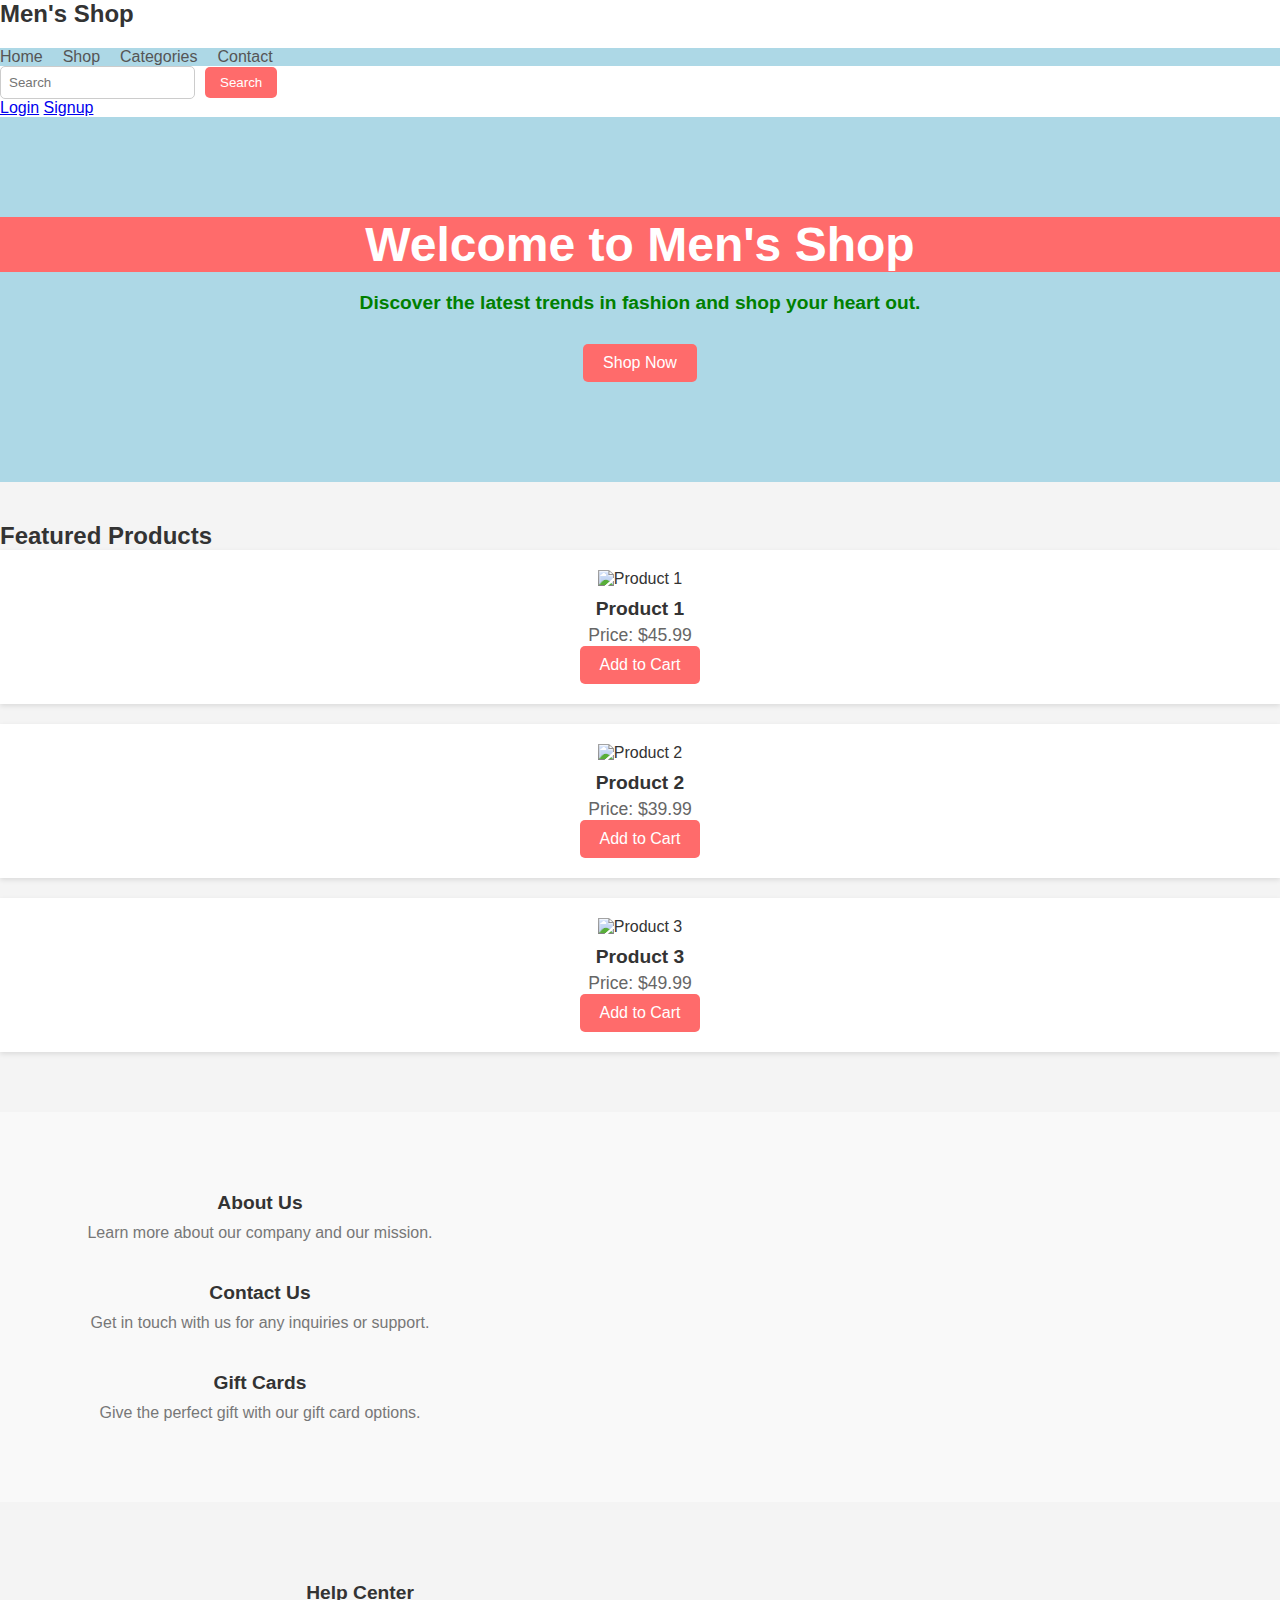
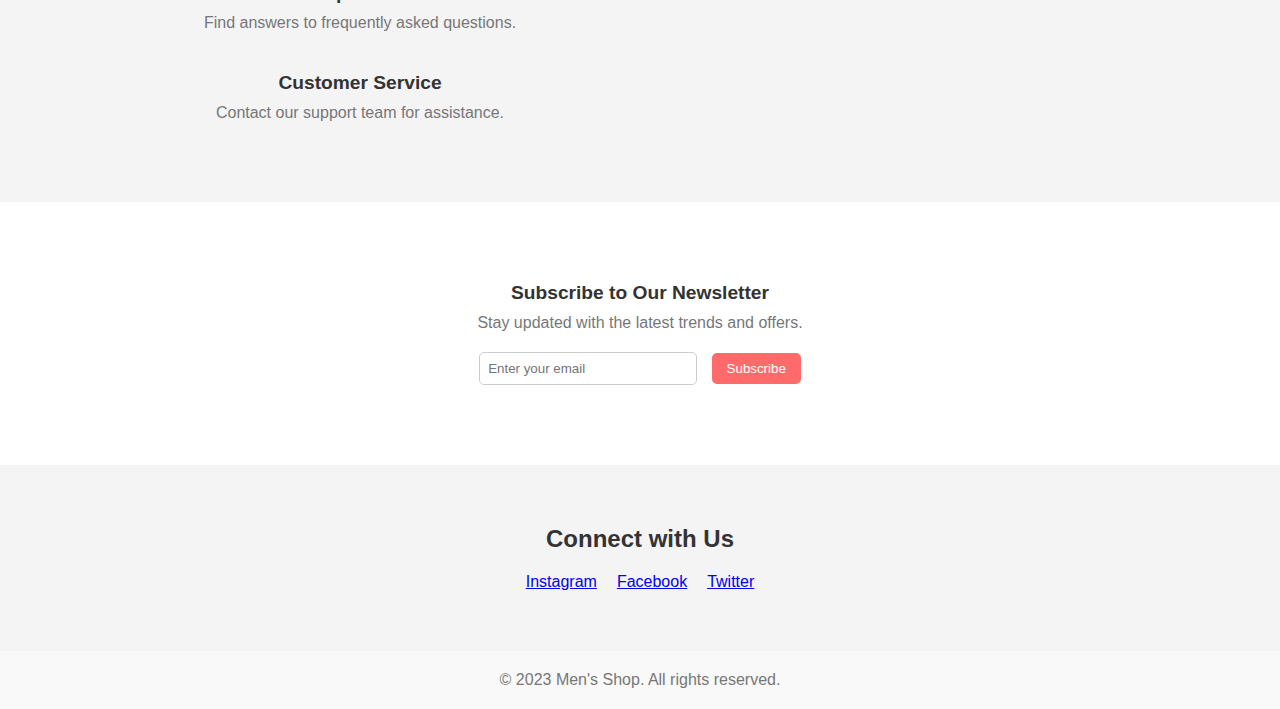
==== index.html @ b23d46c5 "files" ====
<!DOCTYPE html>
<html lang="en">
<head>
    <title>Men's Shopping</title>
    <link rel="stylesheet" href="style.css">
</head>
<body>
    <header>
        <nav>
            <div class="logo">
                <a href="#">Men's Shop</a>
            </div>
            <ul class="nav-links">
                <li><a href="#">Home</a></li>
                <li><a href="#">Shop</a></li>
                <li class="dropdown">
                    <a href="#">Categories</a>
                    <ul class="dropdown-content">
                        <li><a href="#">Clothing</a></li>
                        <li><a href="#">Shoes</a></li>
                        <li><a href="#">Accessories</a></li>
                        <li><a href="#">mobiles</a></li>
                        <li><a href="#">Trimmers</a></li>
                    </ul>
                </li>
                <li><a href="#">Contact</a></li>
            </ul>
		<div class="search-box">
       		 <input type="text" placeholder="Search">
        		<button type="submit">Search</button>
   	 	</div>
			<div class="auth-links">
    				<a href="#">Login</a>
   				 <a href="#">Signup</a>
			</div>
        </nav>
    </header>
    <section class="hero">
        <div class="hero-content">
            <h1>Welcome to Men's Shop</h1>
            <h2>Discover the latest trends in fashion and shop your heart out.</h2>
            <a href="#" class="btn">Shop Now</a>
        </div>
    </section>
    <section class="featured-products">
        <h2>Featured Products</h2>
        <div class="product">
            <img src="D:\shopping\assets\shirt.jpg"alt="Product 1">
            <h3>Product 1</h3>
            <p>Price: $45.99</p>
            <a href="#" class="btn">Add to Cart</a>
        </div>
        <div class="product">
            <img src="D:\shopping\assets\shoes.jpg"alt="Product 2">
            <h3>Product 2</h3>
            <p>Price: $39.99</p>
            <a href="#" class="btn">Add to Cart</a>
        </div>
        <div class="product">
            <img src="C:\Users\ROHAN SHETTY\Pictures\photos\trimmer.webp" alt="Product 3">
            <h3>Product 3</h3>
            <p>Price: $49.99</p>
            <a href="#" class="btn">Add to Cart</a>
        </div>
    </section>
 <section class="company-block">
        <div class="container">
            <div class="about-us">
                <h3>About Us</h3>
                <p>Learn more about our company and our mission.</p>
            </div>
            <div class="contact-us">
                <h3>Contact Us</h3>
                <p>Get in touch with us for any inquiries or support.</p>
            </div>
            <div class="gift-cards">
                <h3>Gift Cards</h3>
                <p>Give the perfect gift with our gift card options.</p>
            </div>
        </div>
    </section>
 <section class="help-section">
        <div class="container">
            <div class="help-info">
                <h3>Help Center</h3>
                <p>Find answers to frequently asked questions.</p>
            </div>
            <div class="customer-service">
                <h3>Customer Service</h3>
                <p>Contact our support team for assistance.</p>
            </div>
        </div>
    </section>
 <section class="newsletter-section">
        <div class="container">
            <div class="newsletter-content">
                <h3>Subscribe to Our Newsletter</h3>
                <p>Stay updated with the latest trends and offers.</p>
                <form class="newsletter-form" action="#">
                    <input type="email" placeholder="Enter your email">
                    <button type="submit">Subscribe</button>
                </form>
            </div>
        </div>
    </section>
<section class="social-media-section">
        <div class="container">
            <h3>Connect with Us</h3>
            <div class="social-icons">
                <a href="#" class="social-icon"><p>Instagram</p></a>
                <a href="#" class="social-icon"><p>Facebook</p></a>
                <a href="#" class="social-icon"><p>Twitter</p></a>
            </div>
        </div>
    </section>
    <footer>
        <p>&copy; 2023 Men's Shop. All rights reserved.</p>
    </footer>
</body>
</html>
---- style.css ----
/* Reset some default styles */
body, h1, h2, h3, p, ul, li {
    margin: 0;
    padding: 0;
}

/* Global Styles */
body {
    font-family: Arial, sans-serif;
    background-color: #f4f4f4;
    color: #333;
}

.container {
    max-width: 1200px;
    margin: 0 auto;
    padding: 20px;
}

/* Header Styles */
header {
    background-color: #ffffff;
    box-shadow: 0px 2px 5px rgba(0, 0, 0, 0.1);
}

.logo a {
    font-size: 1.5rem;
    font-weight: bold;
    color: #333;
    text-decoration: none;
}

.nav-links {
    list-style: none;
    display: flex;
    margin-top: 20px;
	background-color:lightblue;
}

.nav-links li {
    margin-right: 20px;
}

.nav-links a {
    color: #555;
}
/* Hero Section Styles */
.hero {
   
    background-size: cover;
    text-align: center;
    color: #fff;
    padding:100px 0;
	background-color:lightblue;
	background-image:url("C:\Users\ROHAN SHETTY\Pictures\photos\shirt.jpg");
}

.hero h1 {
    font-size: 3rem;
    margin-bottom: 20px;
	background-color: #ff6b6b;
}

.hero h2 {
    font-size: 1.2rem;
    margin-bottom: 30px;
	 color:green;
}
.hero {
background-image:url('C:\Users\ROHAN SHETTY\Pictures\photos\shirt.jpg');
}
.btn {
    display: inline-block;
    padding: 10px 20px;
    background-color: #ff6b6b;
    color: #fff;
    text-decoration: none;
    border-radius: 5px;
    transition: background-color 0.3s ease;
}

.btn:hover {
    background-color: #e34a4a;
}

/* Featured Products Section Styles */
.featured-products {
    padding: 40px 0;
}

.product {
    background-color: #ffffff;
    box-shadow: 0px 2px 5px rgba(0, 0, 0, 0.1);
    padding: 20px;
    text-align: center;
    margin-bottom: 20px;
}

.product img {
    max-width: 100%;
}

.product h3 {
    margin-top: 10px;
    font-size: 1.2rem;
}

.product p {
    font-size: 1.1rem;
    color: #666;
    margin-top: 5px;
}

/* Footer Styles */
footer {
    text-align: center;
    padding: 20px;
    background-color: #f9f9f9;
    color: #777;
}
.search-box {
    margin-left: auto;
    display: flex;
    align-items: center;
}

.search-box input[type="text"] {
    padding: 8px;
    border: 1px solid #ccc;
    border-radius: 5px;
    margin-right: 10px;
}

.search-box button[type="submit"] {
    background-color: #ff6b6b;
    color: #fff;
    border: none;
    padding: 8px 15px;
    border-radius: 5px;
    cursor: pointer;
    transition: background-color 0.3s ease;
}

.search-box button[type="submit"]:hover {
    background-color: #e34a4a;
}

/* ... Previous styles ... */

/* Dropdown Styles */
.dropdown {
    position: relative;
    display: inline-block;
}

.dropdown-content {
    display: none;
    position: absolute;
    background-color: #fff;
    border: 1px solid #ddd;
    min-width: 200px;
    z-index: 1;
}

.dropdown:hover .dropdown-content {
    display: block;
}

.dropdown-content li {
    padding: 10px;
}

.dropdown-content li a {
    display: block;
    color: #333;
    text-decoration: none;
    transition: background-color 0.3s ease;
}

.dropdown-content li a:hover {
    background-color: #f4f4f4;
}

/* ... Rest of your styles ... */
/* ... Previous styles ... */

/* Featured Products Section Styles */
.featured-products {
    padding: 40px 0;
}

.product {
    background-color: #ffffff;
    box-shadow: 0px 2px 5px rgba(0, 0, 0, 0.1);
    padding: 20px;
    text-align: center;
    margin-bottom: 20px;
    transition: transform 0.2s ease, box-shadow 0.2s ease;
}

.product:hover {
    transform: scale(1.05);
    box-shadow: 0px 4px 8px rgba(0, 0, 0, 0.2);
}

/* ... Rest of your styles ... */

/* ... Previous styles ... */

/* Global Styles */
/* ... Your existing global styles ... */

/* Navigation Styles */
.nav-links {
    list-style: none;
    display: flex;
    margin-top: 20px;
}

.nav-links li {
    margin-right: 20px;
}

.nav-links a {
    color: #555;
    text-decoration: none;
    transition: color 0.3s ease; /* Add a transition effect for color change */
}

.nav-links a:hover {
    color: #ff6b6b; /* Change the color on hover */
}

/* ... Rest of your styles ... */
.auth-links a:hover {
    color: #ff6b6b;
}
/* ... Your existing styles ... */

/* Company Block Styles */
.company-block {
    background-color: #f9f9f9;
    padding: 40px 0;
}

.container {
    /* ... Your existing container styles ... */
}

.about-us, .contact-us, .gift-cards {
    width: 33.33%;
    text-align: center;
    padding: 20px;
}

.about-us h3, .contact-us h3, .gift-cards h3 {
    margin-bottom: 10px;
    font-size: 1.2rem;
    color: #333;
}

.about-us p, .contact-us p, .gift-cards p {
    color: #777;
}
/* ... Your existing styles ... */

/* Help Section Styles */
.help-section {
    background-color: #f4f4f4;
    padding: 40px 0;
}

.help-info, .customer-service {
    width: 50%;
    text-align: center;
    padding: 20px;
}

.help-info h3, .customer-service h3 {
    margin-bottom: 10px;
    font-size: 1.2rem;
    color: #333;
}

.help-info p, .customer-service p {
    color: #777;
}
/* ... Your existing styles ... */

/* Newsletter Section Styles */
.newsletter-section {
    background-color: #ffffff;
    padding: 40px 0;
}

.newsletter-content {
    text-align: center;
    padding: 20px;
}

.newsletter-content h3 {
    margin-bottom: 10px;
    font-size: 1.2rem;
    color: #333;
}

.newsletter-content p {
    color: #777;
    margin-bottom: 20px;
}

.newsletter-form input[type="email"] {
    padding: 8px;
    border: 1px solid #ccc;
    border-radius: 5px;
    width: 200px;
    margin-right: 10px;
}

.newsletter-form button[type="submit"] {
    background-color: #ff6b6b;
    color: #fff;
    border: none;
    padding: 8px 15px;
    border-radius: 5px;
    cursor: pointer;
    transition: background-color 0.3s ease;
}

.newsletter-form button[type="submit"]:hover {
    background-color: #e34a4a;
}

/* ... Rest of your styles ... */
/* ... Your existing styles ... */

/* Social Media Section Styles */
.social-media-section {
    background-color: #f4f4f4;
    padding: 40px 0;
    text-align: center;
}

.social-media-section h3 {
    margin-bottom: 20px;
    font-size: 1.5rem;
    color: #333;
}

.social-icons {
    display: flex;
    justify-content: center;
    align-items: center;
}

.social-icon {
    display: inline-block;
    margin: 0 10px;
}

.social-icon img {
    width: 40px;
    height: 40px;
    transition: transform 0.2s ease;
}

.social-icon:hover img {
    transform: scale(1.1);
}
/* ... Your existing styles ... */
/* ... Your existing styles ... */
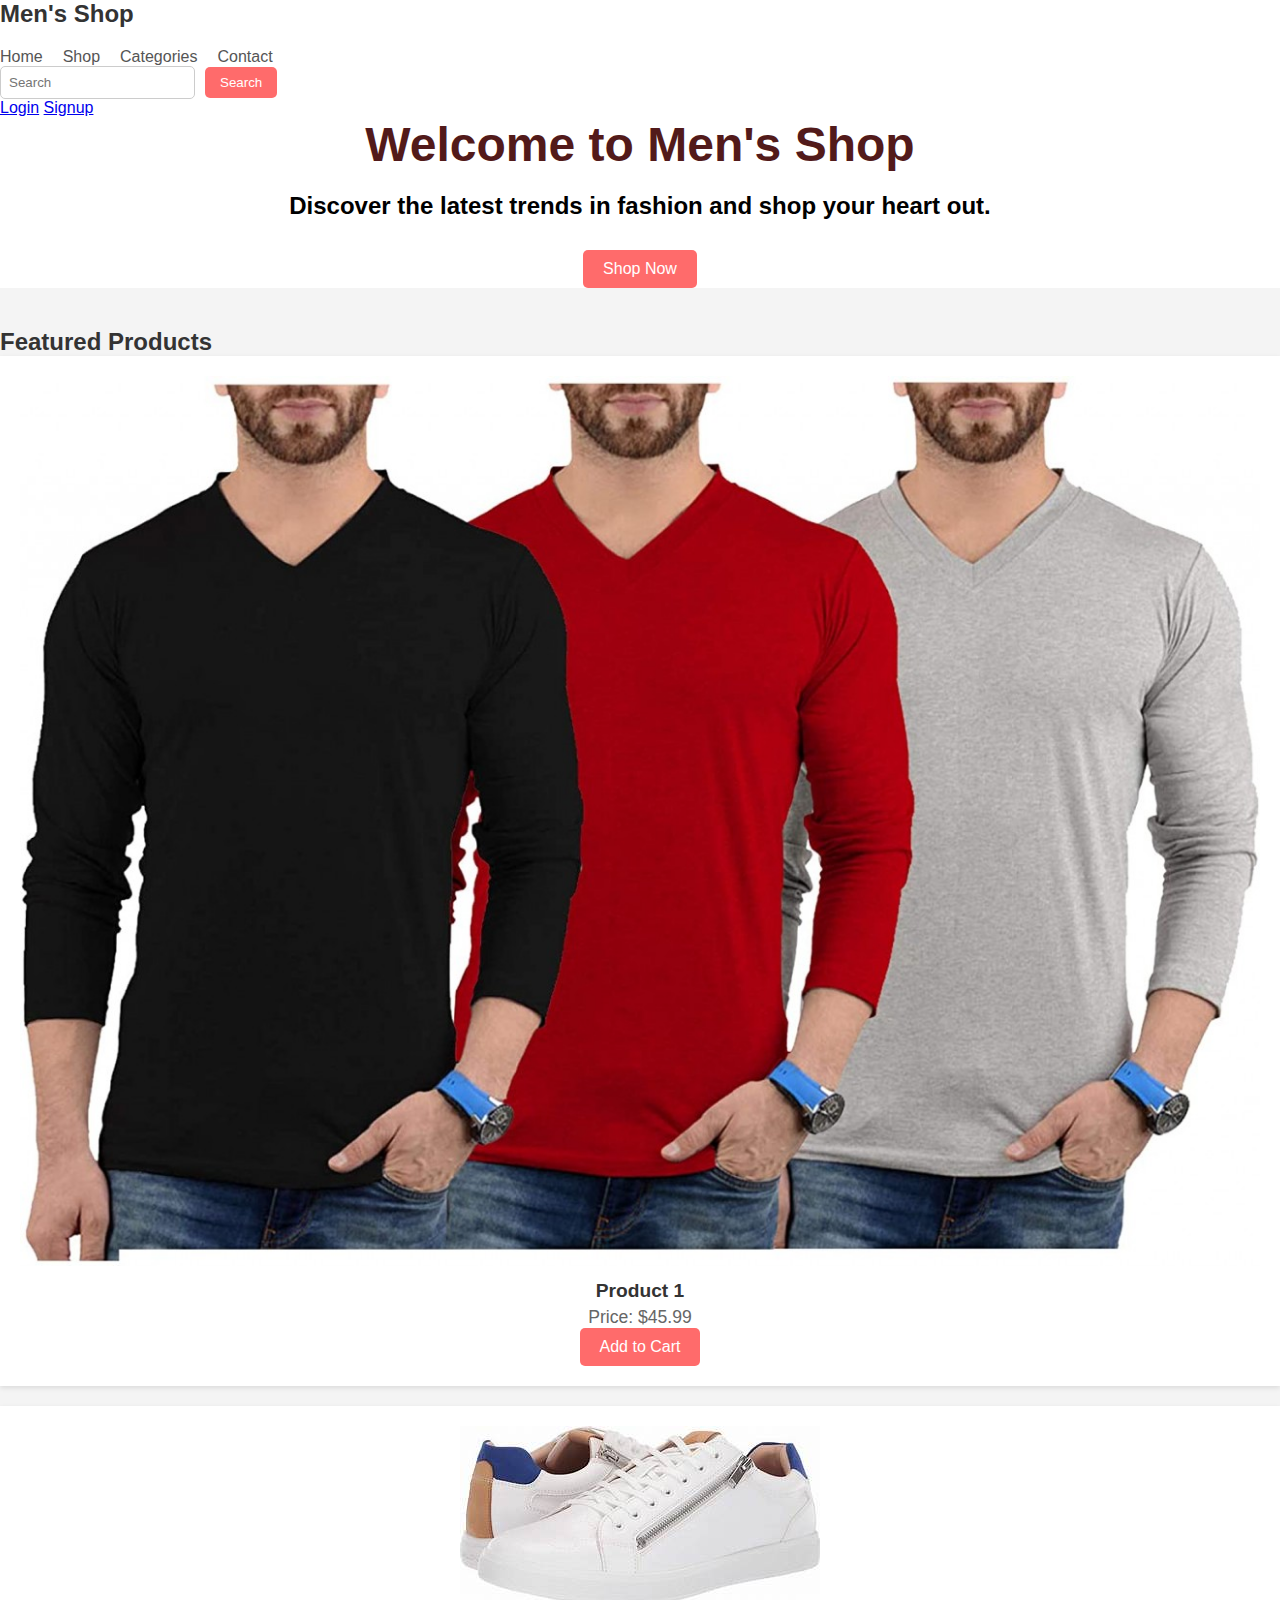
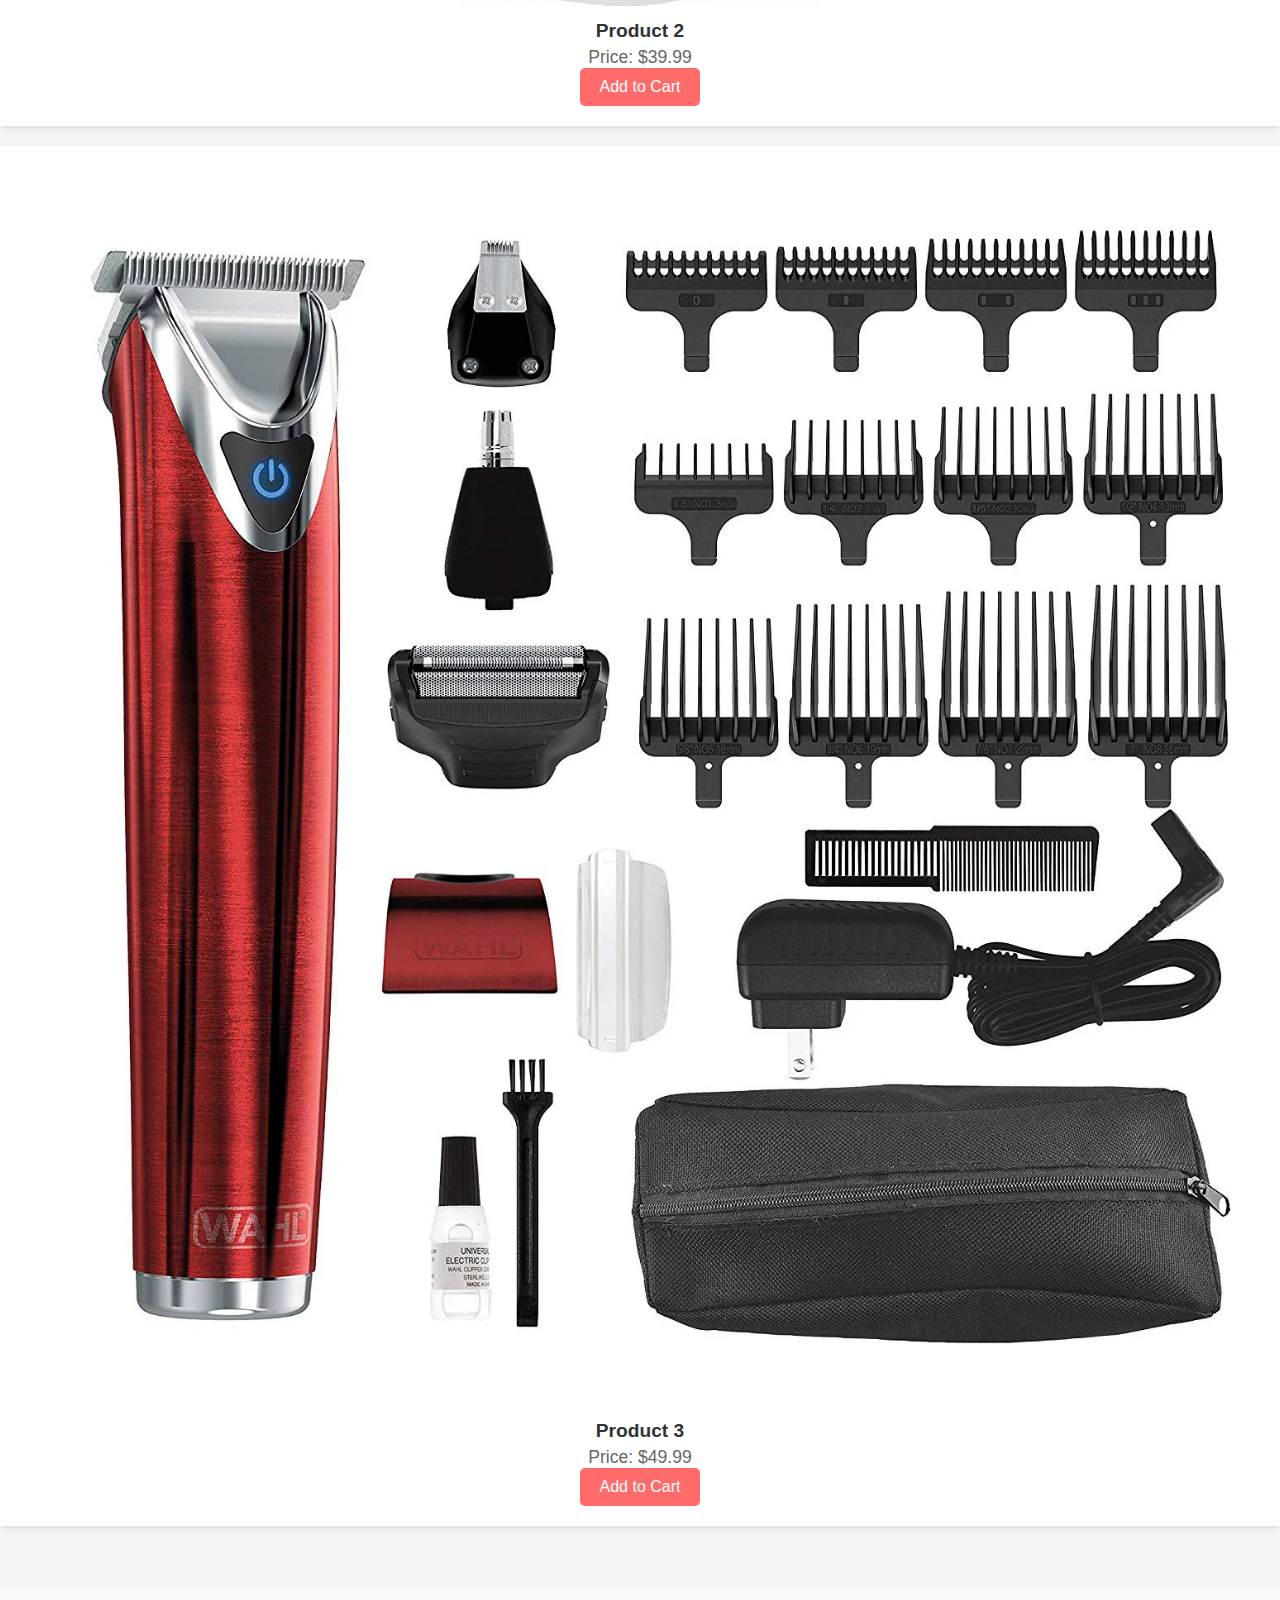
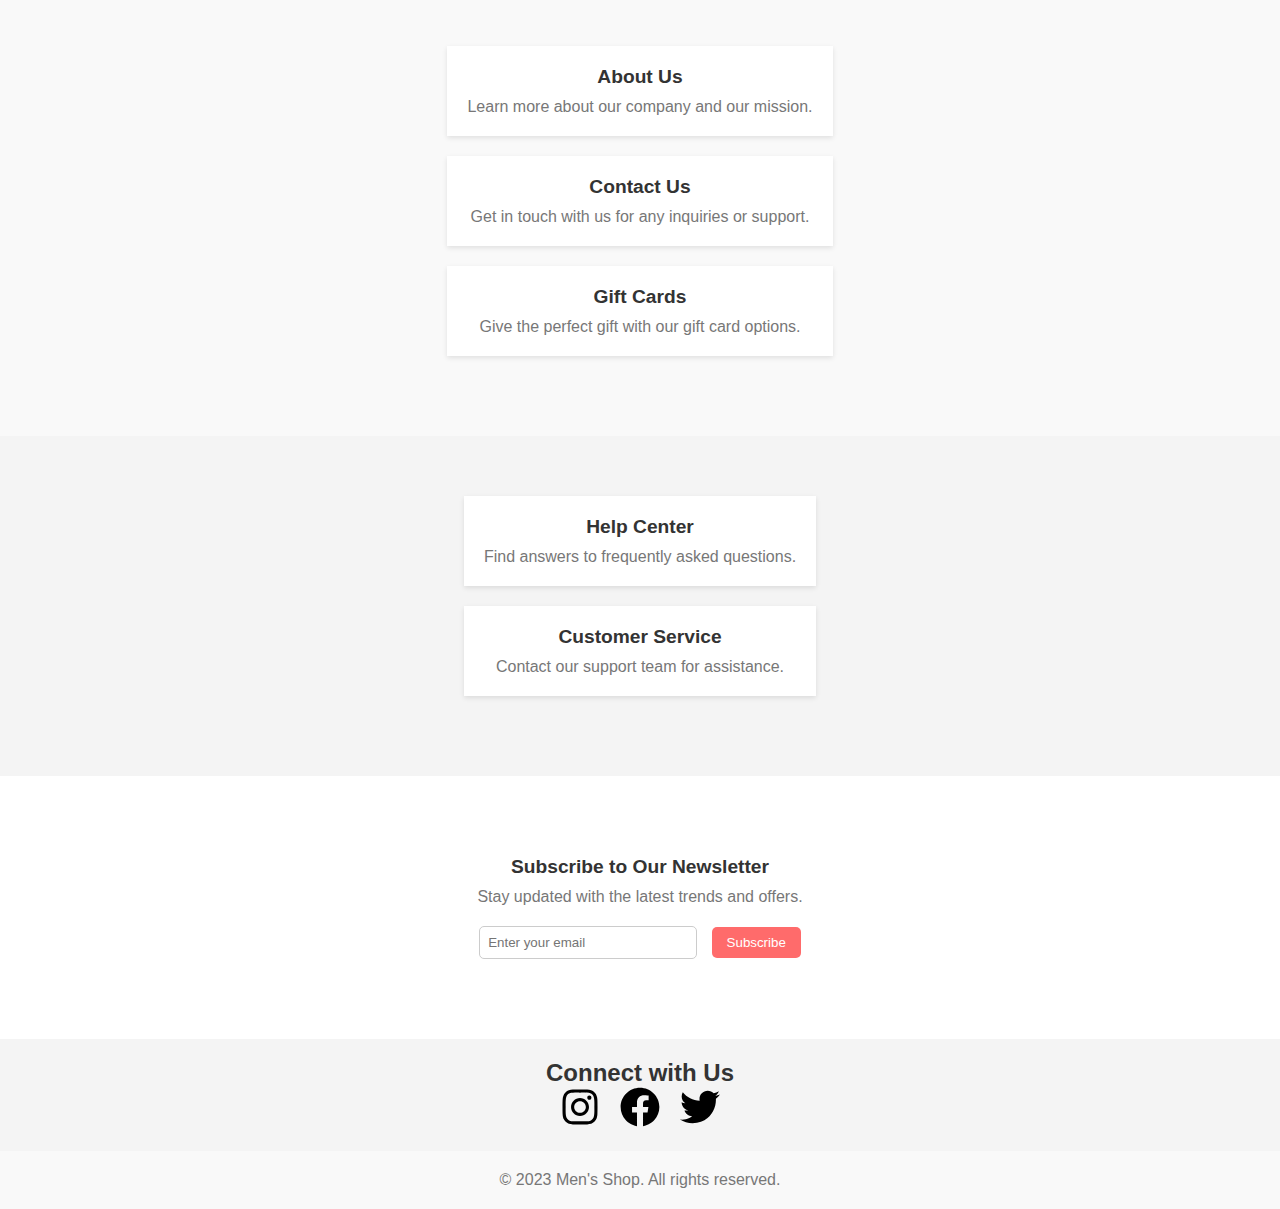
==== commit 01819649: "some added" ====
--- a/index.html
+++ b/index.html
@@ -16,7 +16,7 @@
                 <li class="dropdown">
                     <a href="#">Categories</a>
                     <ul class="dropdown-content">
-                        <li><a href="#">Clothing</a></li>
+                        <li><a href="https://in.images.search.yahoo.com/search/images?p=clothing+images+links&fr=mcafee&type=E210IN826G0&imgurl=http%3A%2F%2Fwww.clker.com%2Fcliparts%2F6%2F1%2F2%2F3%2F1500560097400323458clothes%2520no%2520bg.hi.png#id=0&iurl=http%3A%2F%2Fwww.clker.com%2Fcliparts%2F6%2F1%2F2%2F3%2F1500560097400323458clothes%2520no%2520bg.hi.png&action=click">Clothing</a></li>
                         <li><a href="#">Shoes</a></li>
                         <li><a href="#">Accessories</a></li>
                         <li><a href="#">mobiles</a></li>
@@ -45,19 +45,19 @@
     <section class="featured-products">
         <h2>Featured Products</h2>
         <div class="product">
-            <img src="D:\shopping\assets\shirt.jpg"alt="Product 1">
+            <img src="assets/shirt.jpg"alt="Product 1">
             <h3>Product 1</h3>
             <p>Price: $45.99</p>
             <a href="#" class="btn">Add to Cart</a>
         </div>
         <div class="product">
-            <img src="D:\shopping\assets\shoes.jpg"alt="Product 2">
+            <img src="assets/shoes.jpg"alt="Product 2">
             <h3>Product 2</h3>
             <p>Price: $39.99</p>
             <a href="#" class="btn">Add to Cart</a>
         </div>
         <div class="product">
-            <img src="C:\Users\ROHAN SHETTY\Pictures\photos\trimmer.webp" alt="Product 3">
+            <img src="assets/trimmer.webp" alt="Product 3">
             <h3>Product 3</h3>
             <p>Price: $49.99</p>
             <a href="#" class="btn">Add to Cart</a>
@@ -104,15 +104,21 @@
         </div>
     </section>
 <section class="social-media-section">
-        <div class="container">
-            <h3>Connect with Us</h3>
-            <div class="social-icons">
-                <a href="#" class="social-icon"><p>Instagram</p></a>
-                <a href="#" class="social-icon"><p>Facebook</p></a>
-                <a href="#" class="social-icon"><p>Twitter</p></a>
-            </div>
+    <div class="container">
+        <h3>Connect with Us</h3>
+        <div class="social-icons">
+            <a href="https://instagram.com/shettyr_o_h_a_n?igshid=OGQ5ZDc2ODk2ZA" class="social-icon">
+                <img src="icons/instagram.svg" alt="Instagram">
+            </a>
+            <a href="https://www.facebook.com/profile.php?id=61550268193449&mibextid=ZbWKwL" class="social-icon">
+                <img src="icons/facebook.svg" alt="Facebook">
+            </a>
+            <a href="#" class="social-icon">
+                <img src="icons/twitter.svg" alt="Twitter">
+            </a>
         </div>
-    </section>
+    </div>
+</section>
     <footer>
         <p>&copy; 2023 Men's Shop. All rights reserved.</p>
     </footer>
--- a/style.css
+++ b/style.css
@@ -1,10 +1,9 @@
-/* Reset some default styles */
+
 body, h1, h2, h3, p, ul, li {
     margin: 0;
     padding: 0;
 }
 
-/* Global Styles */
 body {
     font-family: Arial, sans-serif;
     background-color: #f4f4f4;
@@ -17,7 +16,6 @@
     padding: 20px;
 }
 
-/* Header Styles */
 header {
     background-color: #ffffff;
     box-shadow: 0px 2px 5px rgba(0, 0, 0, 0.1);
@@ -34,7 +32,7 @@
     list-style: none;
     display: flex;
     margin-top: 20px;
-	background-color:lightblue;
+	background-color:l#fff;
 }
 
 .nav-links li {
@@ -44,30 +42,27 @@
 .nav-links a {
     color: #555;
 }
-/* Hero Section Styles */
 .hero {
    
-    background-size: cover;
-    text-align: center;
-    color: #fff;
-    padding:100px 0;
-	background-color:lightblue;
-	background-image:url("C:\Users\ROHAN SHETTY\Pictures\photos\shirt.jpg");
-}
-
+    background-size:cover;
+    text-align: center;
+    color: #521a1a;
+    padding:0;
+    margin: 0;
+	background-color:#fff;
+    width:cover;
+}
 .hero h1 {
     font-size: 3rem;
     margin-bottom: 20px;
-	background-color: #ff6b6b;
-}
-
-.hero h2 {
+	background-color:#fff;
+     text-decoration: #521a1a;
+}
+
+.hero h2 {S
     font-size: 1.2rem;
     margin-bottom: 30px;
-	 color:green;
-}
-.hero {
-background-image:url('C:\Users\ROHAN SHETTY\Pictures\photos\shirt.jpg');
+	 color:black;
 }
 .btn {
     display: inline-block;
@@ -85,7 +80,8 @@
 
 /* Featured Products Section Styles */
 .featured-products {
-    padding: 40px 0;
+    padding:0;
+    margin:0;
 }
 
 .product {
@@ -144,10 +140,6 @@
 .search-box button[type="submit"]:hover {
     background-color: #e34a4a;
 }
-
-/* ... Previous styles ... */
-
-/* Dropdown Styles */
 .dropdown {
     position: relative;
     display: inline-block;
@@ -181,10 +173,6 @@
     background-color: #f4f4f4;
 }
 
-/* ... Rest of your styles ... */
-/* ... Previous styles ... */
-
-/* Featured Products Section Styles */
 .featured-products {
     padding: 40px 0;
 }
@@ -202,15 +190,6 @@
     transform: scale(1.05);
     box-shadow: 0px 4px 8px rgba(0, 0, 0, 0.2);
 }
-
-/* ... Rest of your styles ... */
-
-/* ... Previous styles ... */
-
-/* Global Styles */
-/* ... Your existing global styles ... */
-
-/* Navigation Styles */
 .nav-links {
     list-style: none;
     display: flex;
@@ -224,70 +203,77 @@
 .nav-links a {
     color: #555;
     text-decoration: none;
-    transition: color 0.3s ease; /* Add a transition effect for color change */
-}
-
+    transition: color 0.3s ease; 
+}
 .nav-links a:hover {
-    color: #ff6b6b; /* Change the color on hover */
-}
-
-/* ... Rest of your styles ... */
+    color: #ff6b6b; 
+}
+
 .auth-links a:hover {
     color: #ff6b6b;
 }
-/* ... Your existing styles ... */
-
-/* Company Block Styles */
 .company-block {
     background-color: #f9f9f9;
     padding: 40px 0;
-}
-
-.container {
-    /* ... Your existing container styles ... */
-}
-
-.about-us, .contact-us, .gift-cards {
-    width: 33.33%;
-    text-align: center;
-    padding: 20px;
-}
-
-.about-us h3, .contact-us h3, .gift-cards h3 {
+    display: flex;
+    justify-content: space-between; 
+    flex-wrap: wrap; 
+}
+
+.about-us,
+.contact-us,
+.gift-cards {
+    flex-basis: calc(33.33% - 20px); 
+    text-align: center;
+    padding: 20px;
+    background-color: #fff; 
+    box-shadow: 0px 2px 5px rgba(0, 0, 0, 0.1);
+    margin-bottom: 20px; 
+}
+
+.about-us h3,
+.contact-us h3,
+.gift-cards h3 {
     margin-bottom: 10px;
     font-size: 1.2rem;
     color: #333;
 }
 
-.about-us p, .contact-us p, .gift-cards p {
+.about-us p,
+.contact-us p,
+.gift-cards p {
     color: #777;
 }
-/* ... Your existing styles ... */
-
-/* Help Section Styles */
+
 .help-section {
     background-color: #f4f4f4;
     padding: 40px 0;
-}
-
-.help-info, .customer-service {
-    width: 50%;
-    text-align: center;
-    padding: 20px;
-}
-
-.help-info h3, .customer-service h3 {
+    display: flex;
+    justify-content: space-between; 
+    flex-wrap: wrap; 
+}
+
+.help-info,
+.customer-service {
+    flex-basis: calc(33.33% - 20px); 
+    text-align: center;
+    padding: 20px;
+    background-color: #fff; 
+    box-shadow: 0px 2px 5px rgba(0, 0, 0, 0.1);
+    margin-bottom: 20px; 
+}
+
+.help-info h3,
+.customer-service h3 {
     margin-bottom: 10px;
     font-size: 1.2rem;
     color: #333;
 }
 
-.help-info p, .customer-service p {
+.help-info p,
+.customer-service p {
     color: #777;
 }
-/* ... Your existing styles ... */
-
-/* Newsletter Section Styles */
 .newsletter-section {
     background-color: #ffffff;
     padding: 40px 0;
@@ -330,43 +316,34 @@
 .newsletter-form button[type="submit"]:hover {
     background-color: #e34a4a;
 }
-
-/* ... Rest of your styles ... */
-/* ... Your existing styles ... */
-
-/* Social Media Section Styles */
 .social-media-section {
     background-color: #f4f4f4;
-    padding: 40px 0;
+    padding: 0;
     text-align: center;
 }
 
 .social-media-section h3 {
-    margin-bottom: 20px;
     font-size: 1.5rem;
     color: #333;
-}
-
+    margin: 0px;
+}
 .social-icons {
     display: flex;
     justify-content: center;
-    align-items: center;
 }
 
 .social-icon {
-    display: inline-block;
-    margin: 0 10px;
+    margin: 0 10px; 
 }
 
 .social-icon img {
-    width: 40px;
-    height: 40px;
+    width: 40px; 
+    height: 40px; 
     transition: transform 0.2s ease;
 }
 
 .social-icon:hover img {
-    transform: scale(1.1);
-}
-/* ... Your existing styles ... */
-/* ... Your existing styles ... */
-
+    transform: scale(1.2); 
+}
+
+
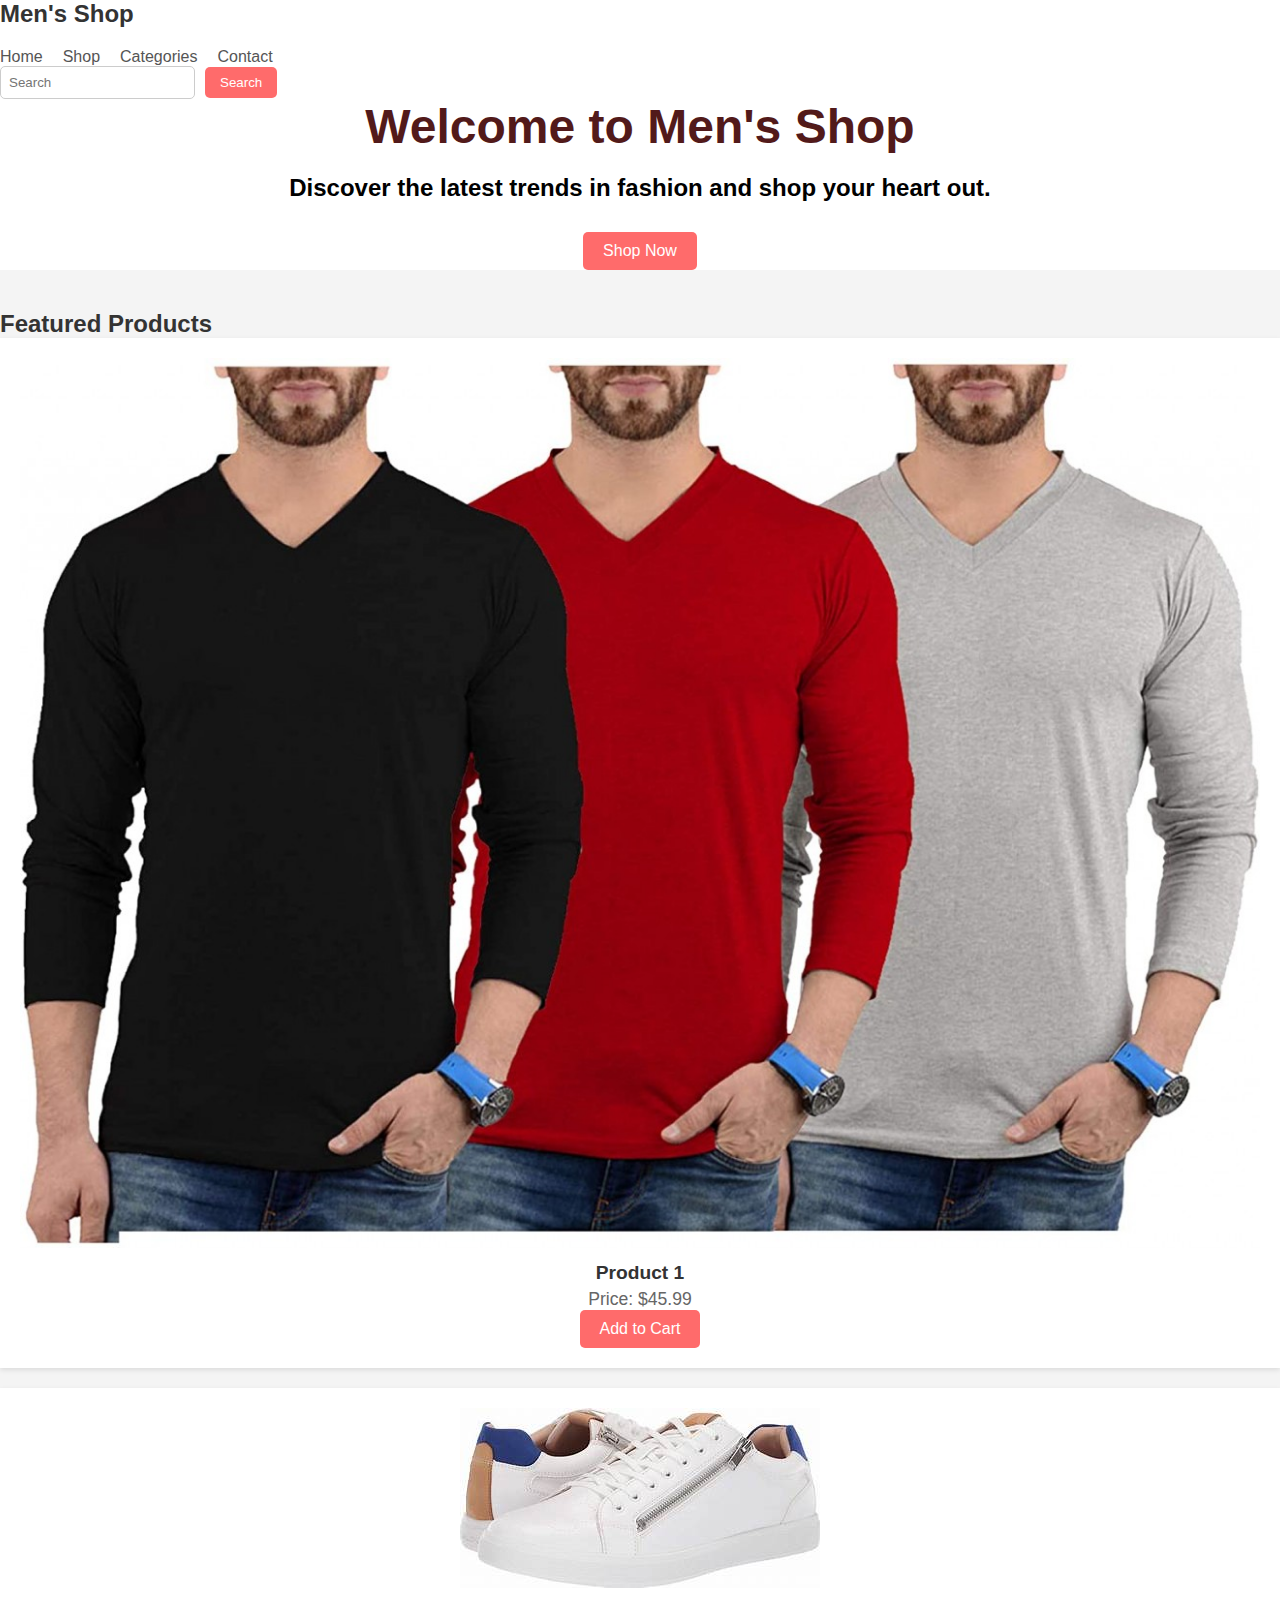
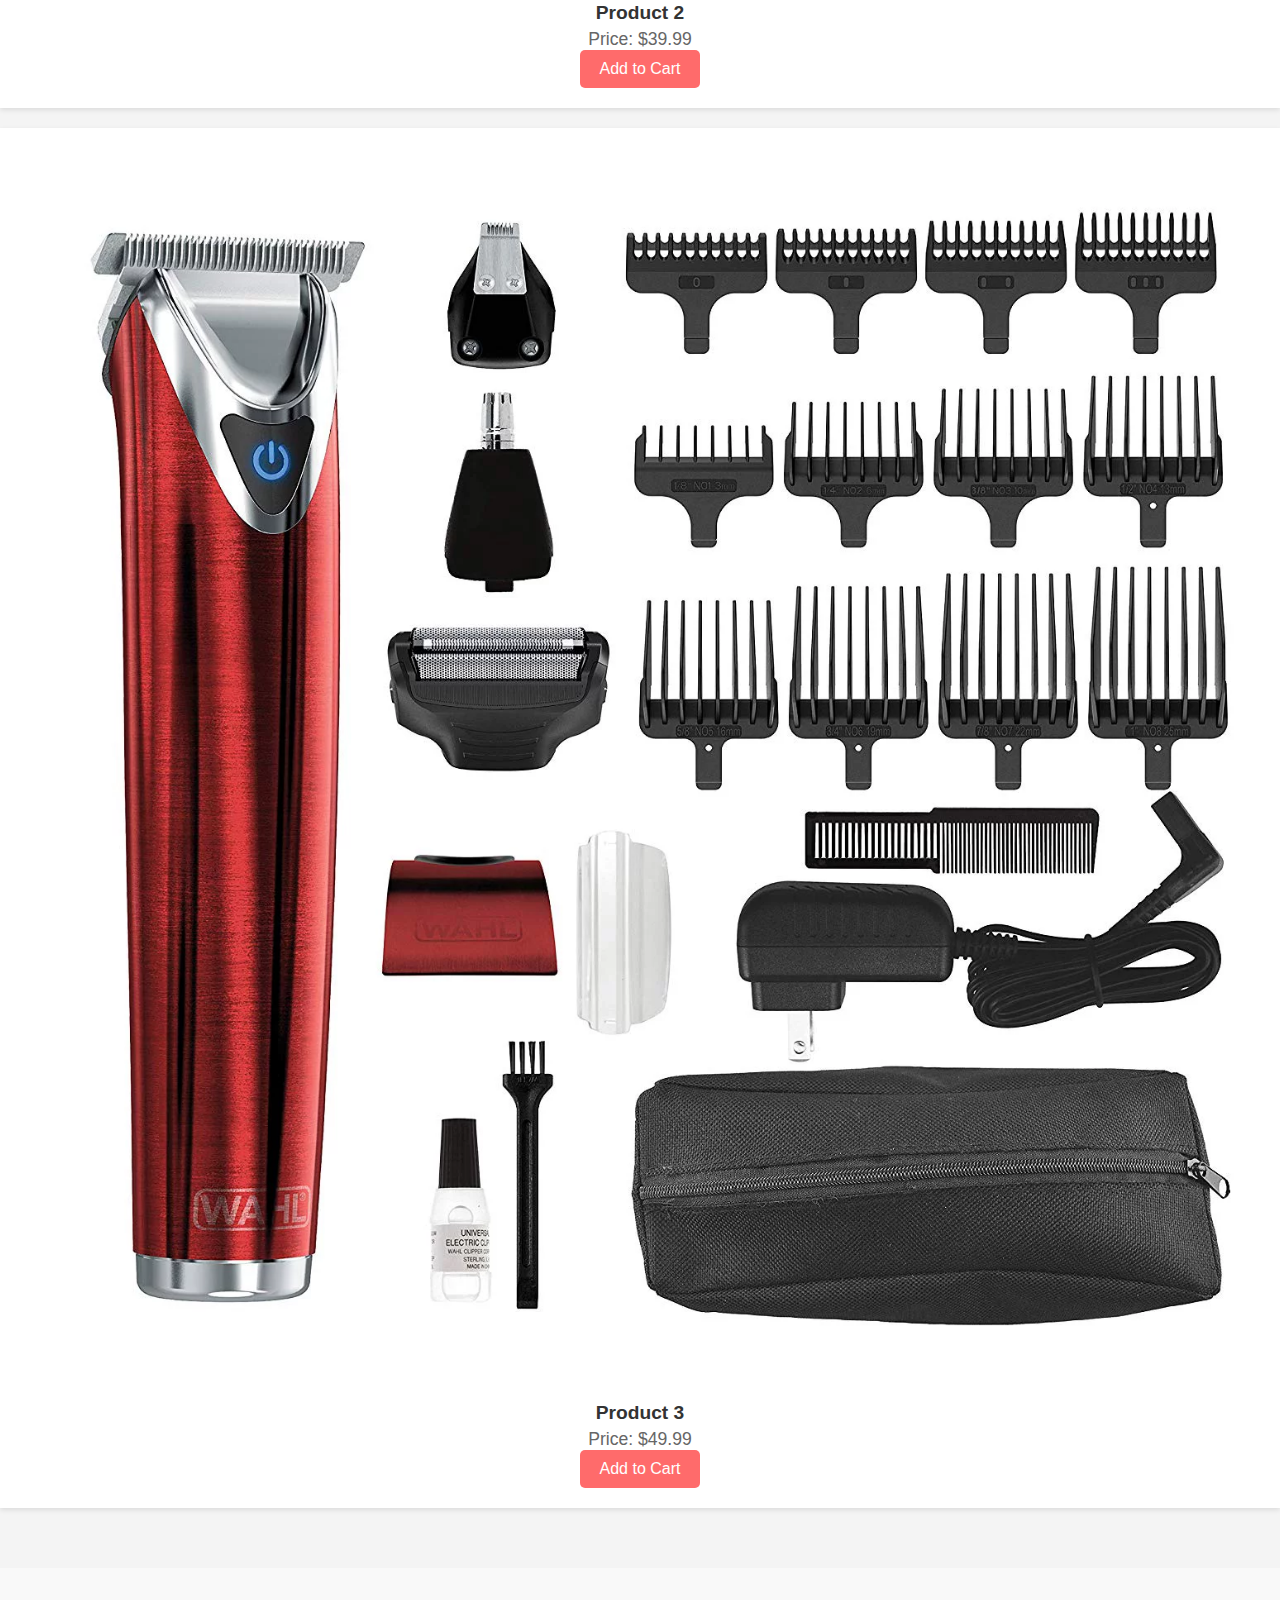
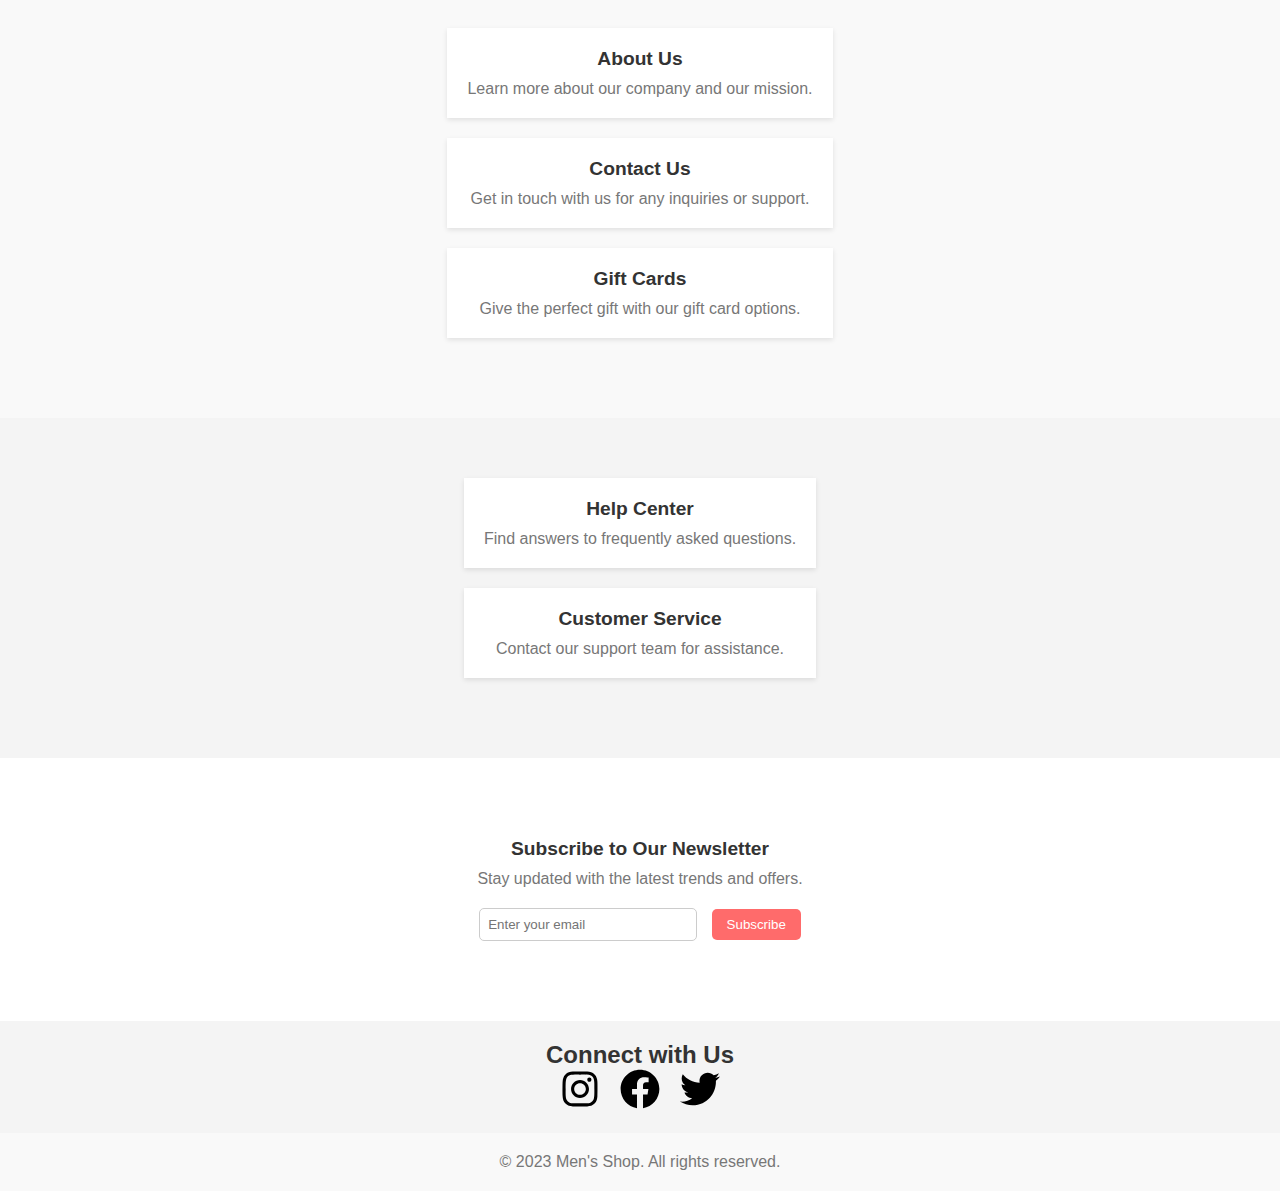
==== commit 658c0646: "login removed" ====
--- a/index.html
+++ b/index.html
@@ -29,10 +29,6 @@
        		 <input type="text" placeholder="Search">
         		<button type="submit">Search</button>
    	 	</div>
-			<div class="auth-links">
-    				<a href="#">Login</a>
-   				 <a href="#">Signup</a>
-			</div>
         </nav>
     </header>
     <section class="hero">
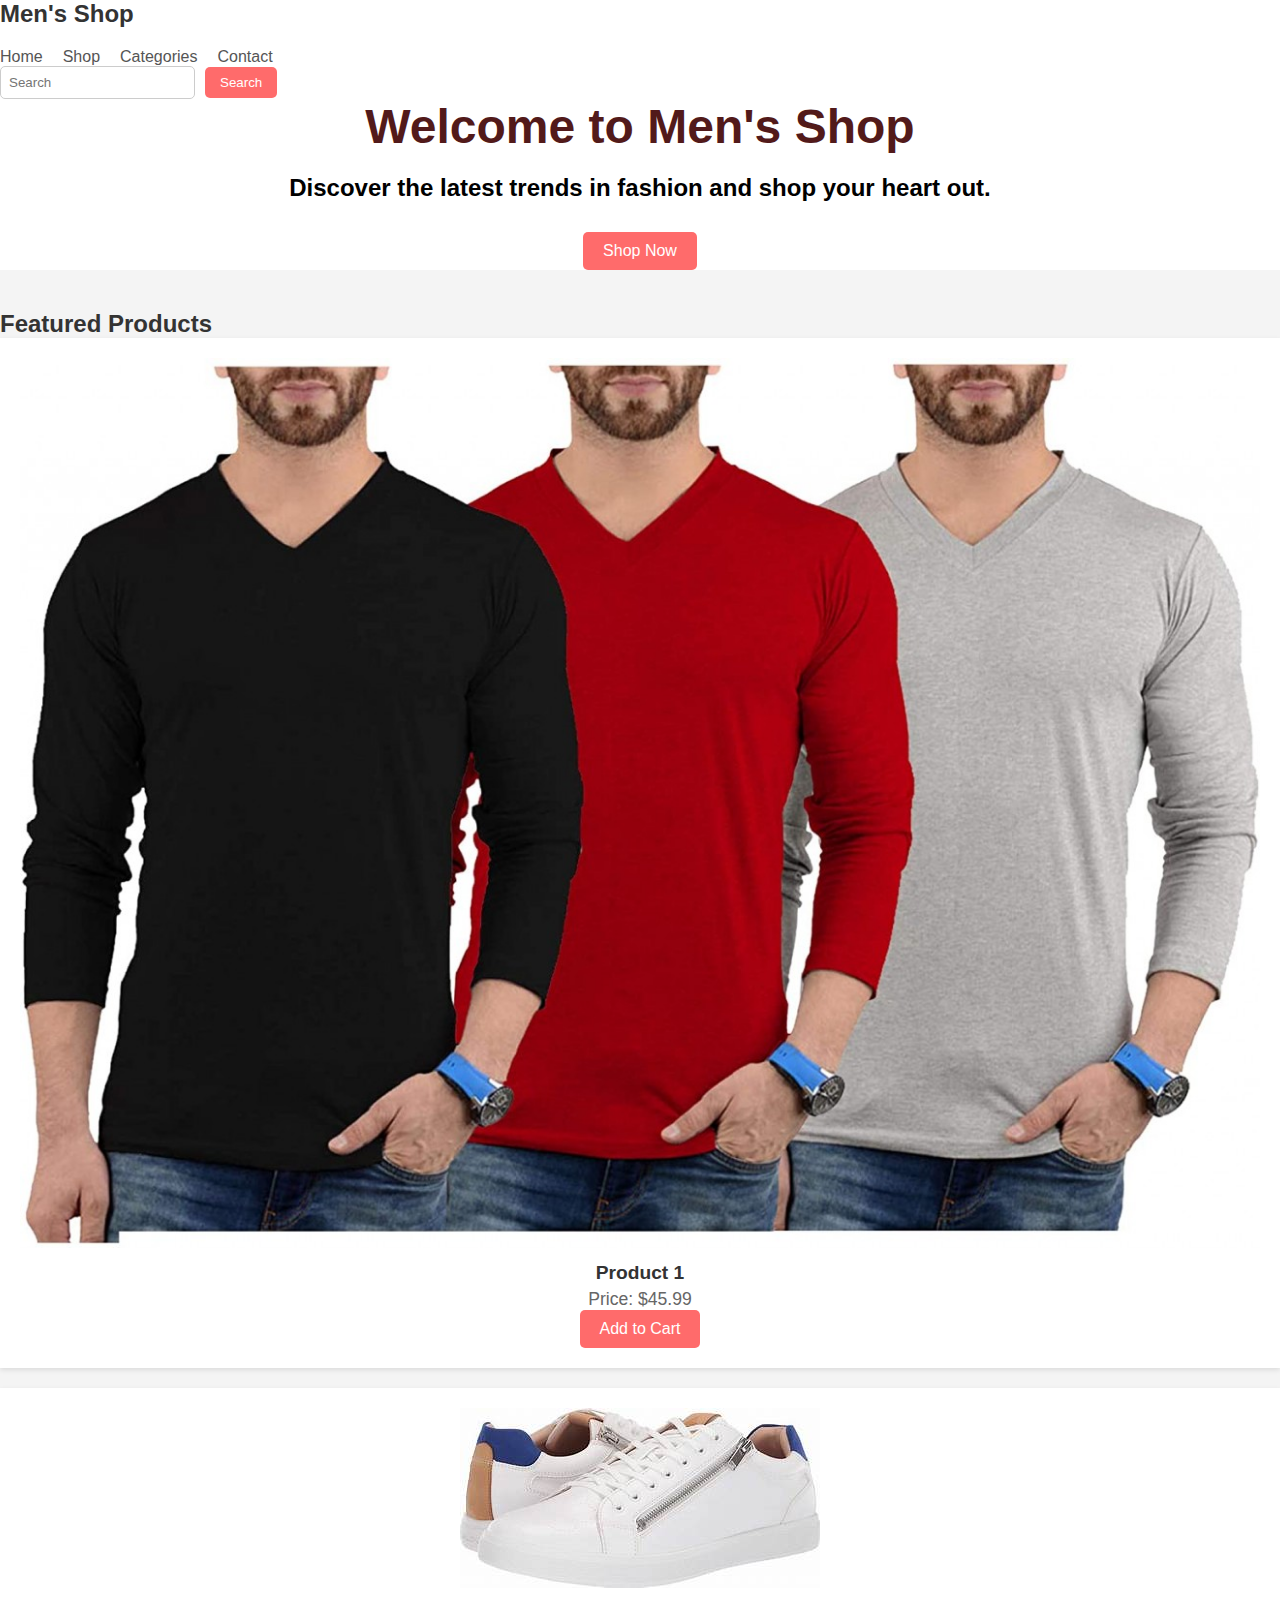
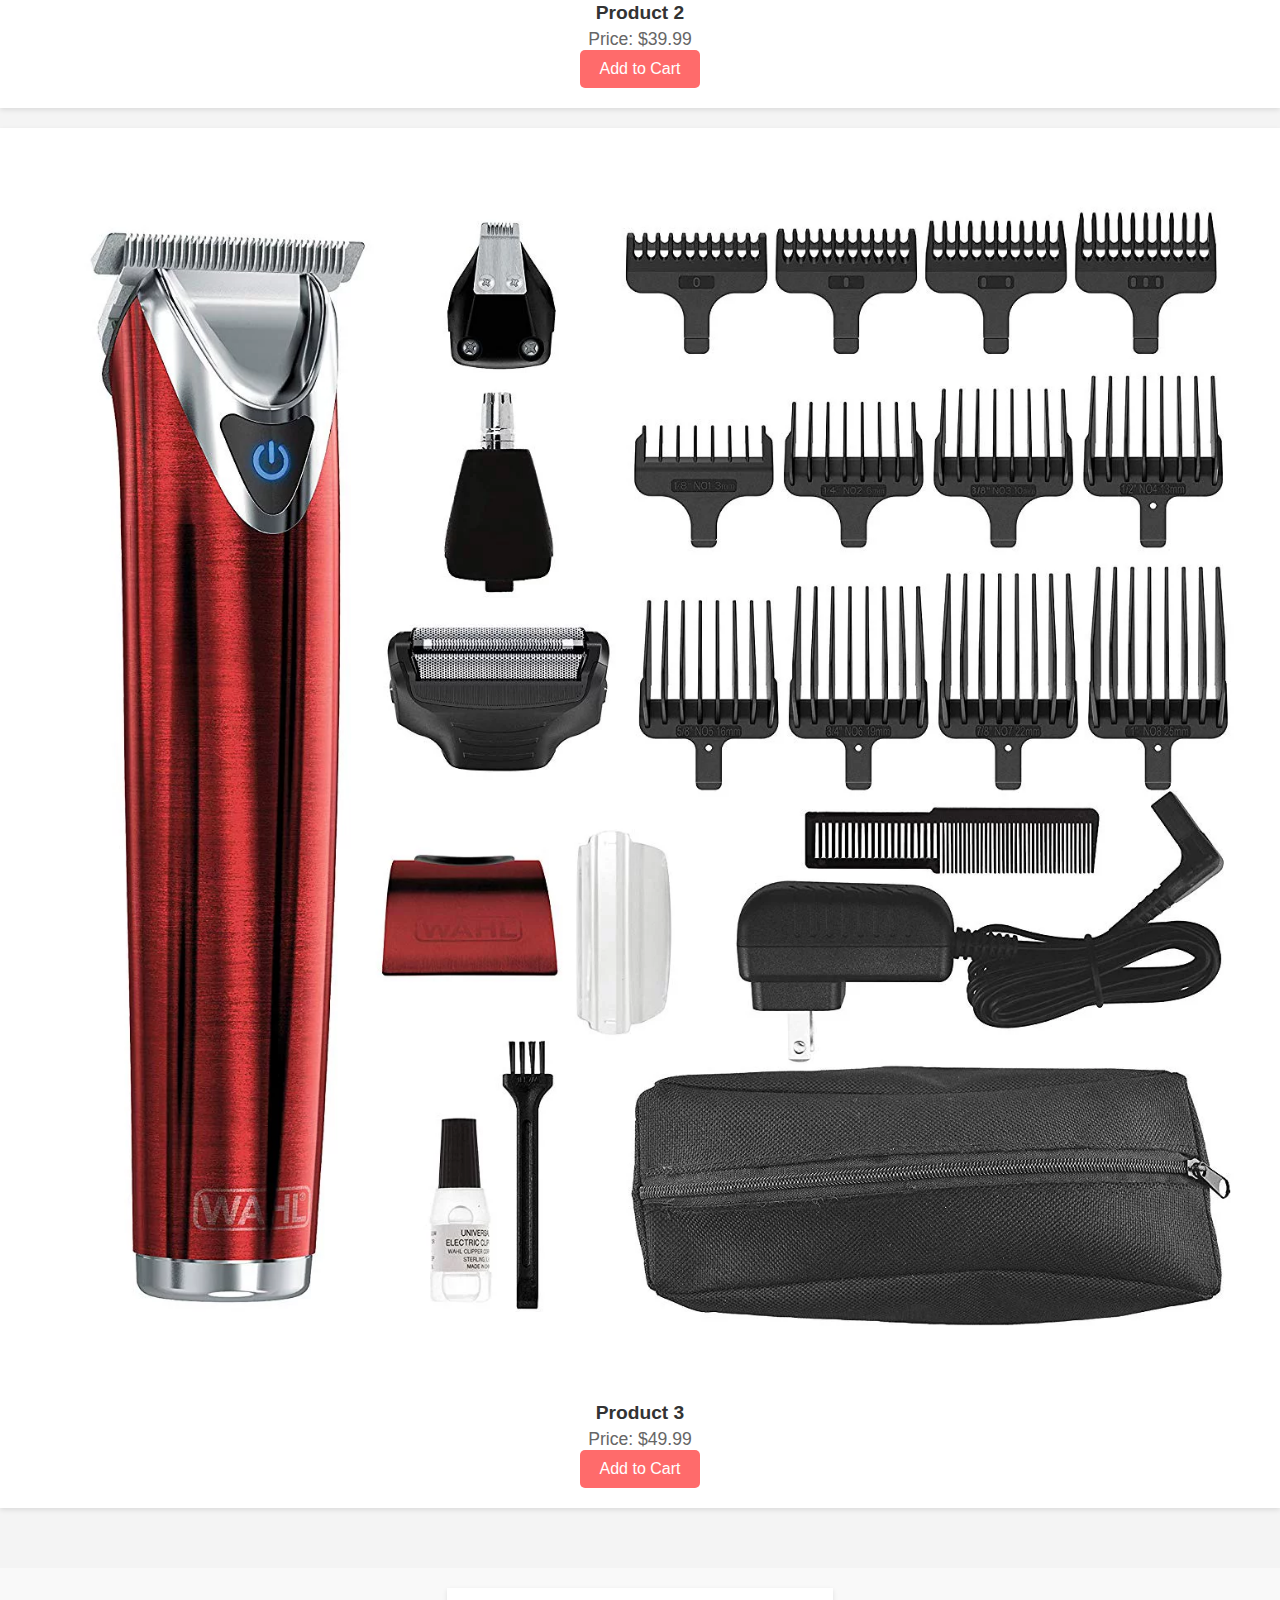
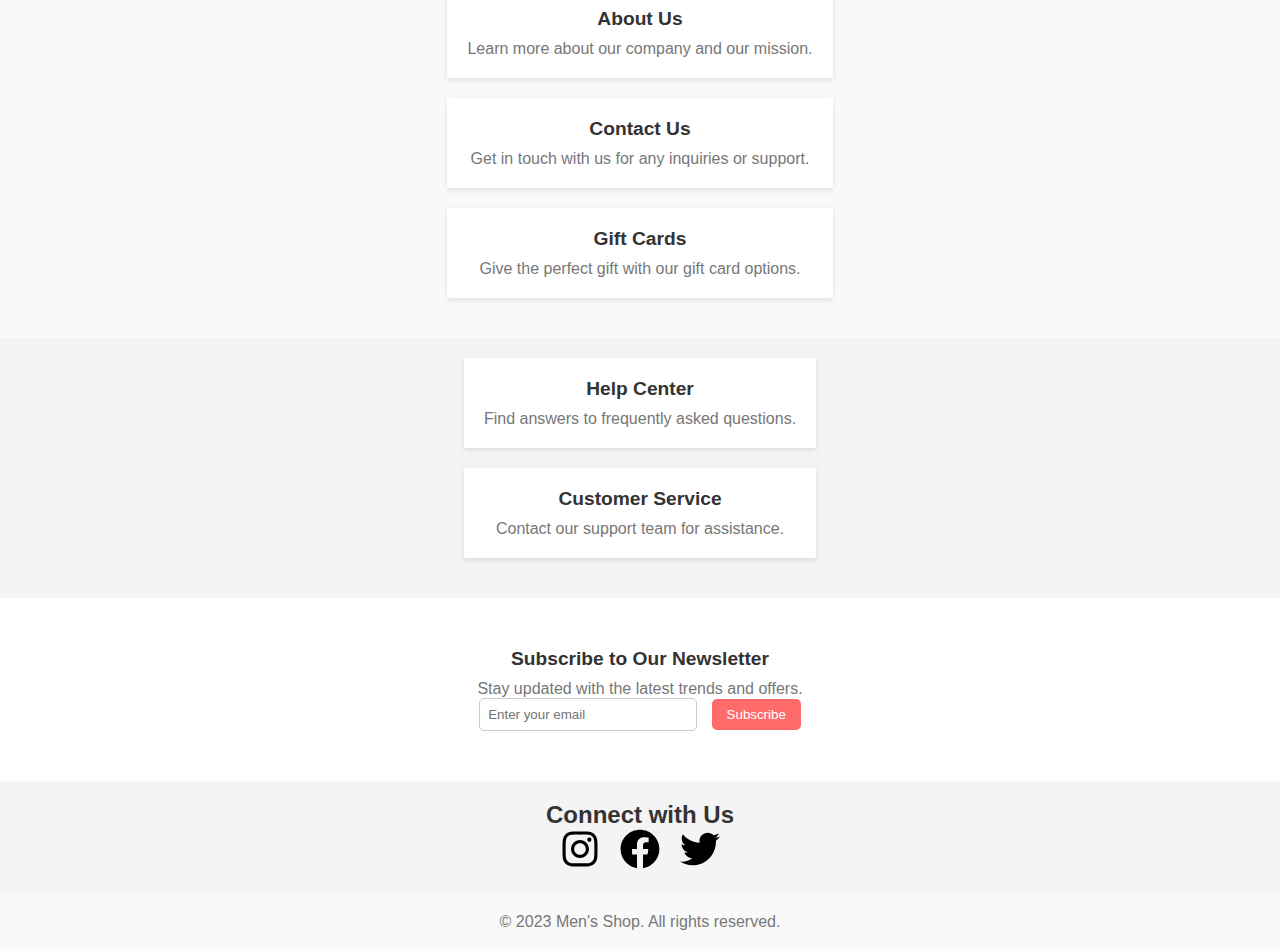
==== commit 6692188a: "padding changes" ====
--- a/index.html
+++ b/index.html
@@ -1,5 +1,6 @@
 <!DOCTYPE html>
 <html lang="en">
+
 <head>
     <title>Men's Shopping</title>
     <link rel="stylesheet" href="style.css">
@@ -16,7 +17,11 @@
                 <li class="dropdown">
                     <a href="#">Categories</a>
                     <ul class="dropdown-content">
-                        <li><a href="https://in.images.search.yahoo.com/search/images?p=clothing+images+links&fr=mcafee&type=E210IN826G0&imgurl=http%3A%2F%2Fwww.clker.com%2Fcliparts%2F6%2F1%2F2%2F3%2F1500560097400323458clothes%2520no%2520bg.hi.png#id=0&iurl=http%3A%2F%2Fwww.clker.com%2Fcliparts%2F6%2F1%2F2%2F3%2F1500560097400323458clothes%2520no%2520bg.hi.png&action=click">Clothing</a></li>
+                        <li><a href="https://in.images.search.yahoo.com/search/images?p=clothing+images+links&fr=mcafee&type=E210IN826G0&imgur
+                            l=http%3A%2F%2Fwww.clker.com%2Fcliparts%2F6%2F1%2F2%2F3%2F1500560097400323458clothes%2520no%2520bg.hi.png#id=0&i
+                            url=http%3A%2F%2Fwww.clker.com%2Fcliparts%2F6%2F1%2F2%2F3%2F1500560097400323458clothes%2520no%2520bg.hi.png&actio
+                            n=click">Clothing</a>
+                        </li>
                         <li><a href="#">Shoes</a></li>
                         <li><a href="#">Accessories</a></li>
                         <li><a href="#">mobiles</a></li>
@@ -25,10 +30,10 @@
                 </li>
                 <li><a href="#">Contact</a></li>
             </ul>
-		<div class="search-box">
-       		 <input type="text" placeholder="Search">
-        		<button type="submit">Search</button>
-   	 	</div>
+            <div class="search-box">
+                <input type="text" placeholder="Search">
+                <button type="submit">Search</button>
+            </div>
         </nav>
     </header>
     <section class="hero">
@@ -41,13 +46,13 @@
     <section class="featured-products">
         <h2>Featured Products</h2>
         <div class="product">
-            <img src="assets/shirt.jpg"alt="Product 1">
+            <img src="assets/shirt.jpg" alt="Product 1">
             <h3>Product 1</h3>
             <p>Price: $45.99</p>
             <a href="#" class="btn">Add to Cart</a>
         </div>
         <div class="product">
-            <img src="assets/shoes.jpg"alt="Product 2">
+            <img src="assets/shoes.jpg" alt="Product 2">
             <h3>Product 2</h3>
             <p>Price: $39.99</p>
             <a href="#" class="btn">Add to Cart</a>
@@ -59,7 +64,7 @@
             <a href="#" class="btn">Add to Cart</a>
         </div>
     </section>
- <section class="company-block">
+    <section class="company-block">
         <div class="container">
             <div class="about-us">
                 <h3>About Us</h3>
@@ -75,7 +80,7 @@
             </div>
         </div>
     </section>
- <section class="help-section">
+    <section class="help-section">
         <div class="container">
             <div class="help-info">
                 <h3>Help Center</h3>
@@ -87,7 +92,7 @@
             </div>
         </div>
     </section>
- <section class="newsletter-section">
+    <section class="newsletter-section">
         <div class="container">
             <div class="newsletter-content">
                 <h3>Subscribe to Our Newsletter</h3>
@@ -99,24 +104,25 @@
             </div>
         </div>
     </section>
-<section class="social-media-section">
-    <div class="container">
-        <h3>Connect with Us</h3>
-        <div class="social-icons">
-            <a href="https://instagram.com/shettyr_o_h_a_n?igshid=OGQ5ZDc2ODk2ZA" class="social-icon">
-                <img src="icons/instagram.svg" alt="Instagram">
-            </a>
-            <a href="https://www.facebook.com/profile.php?id=61550268193449&mibextid=ZbWKwL" class="social-icon">
-                <img src="icons/facebook.svg" alt="Facebook">
-            </a>
-            <a href="#" class="social-icon">
-                <img src="icons/twitter.svg" alt="Twitter">
-            </a>
+    <section class="social-media-section">
+        <div class="container">
+            <h3>Connect with Us</h3>
+            <div class="social-icons">
+                <a href="https://instagram.com/shettyr_o_h_a_n?igshid=OGQ5ZDc2ODk2ZA" class="social-icon">
+                    <img src="icons/instagram.svg" alt="Instagram">
+                </a>
+                <a href="https://www.facebook.com/profile.php?id=61550268193449&mibextid=ZbWKwL" class="social-icon">
+                    <img src="icons/facebook.svg" alt="Facebook">
+                </a>
+                <a href="#" class="social-icon">
+                    <img src="icons/twitter.svg" alt="Twitter">
+                </a>
+            </div>
         </div>
-    </div>
-</section>
+    </section>
     <footer>
         <p>&copy; 2023 Men's Shop. All rights reserved.</p>
     </footer>
 </body>
-</html>
+
+</html>--- a/style.css
+++ b/style.css
@@ -214,7 +214,7 @@
 }
 .company-block {
     background-color: #f9f9f9;
-    padding: 40px 0;
+    padding: 0px;
     display: flex;
     justify-content: space-between; 
     flex-wrap: wrap; 
@@ -243,11 +243,12 @@
 .contact-us p,
 .gift-cards p {
     color: #777;
+
 }
 
 .help-section {
     background-color: #f4f4f4;
-    padding: 40px 0;
+    padding:0px;
     display: flex;
     justify-content: space-between; 
     flex-wrap: wrap; 
@@ -276,12 +277,12 @@
 }
 .newsletter-section {
     background-color: #ffffff;
-    padding: 40px 0;
+    padding: 20px;
 }
 
 .newsletter-content {
     text-align: center;
-    padding: 20px;
+    padding: 10px;
 }
 
 .newsletter-content h3 {
@@ -292,7 +293,7 @@
 
 .newsletter-content p {
     color: #777;
-    margin-bottom: 20px;
+    margin-bottom:0px;
 }
 
 .newsletter-form input[type="email"] {
@@ -345,5 +346,3 @@
 .social-icon:hover img {
     transform: scale(1.2); 
 }
-
-
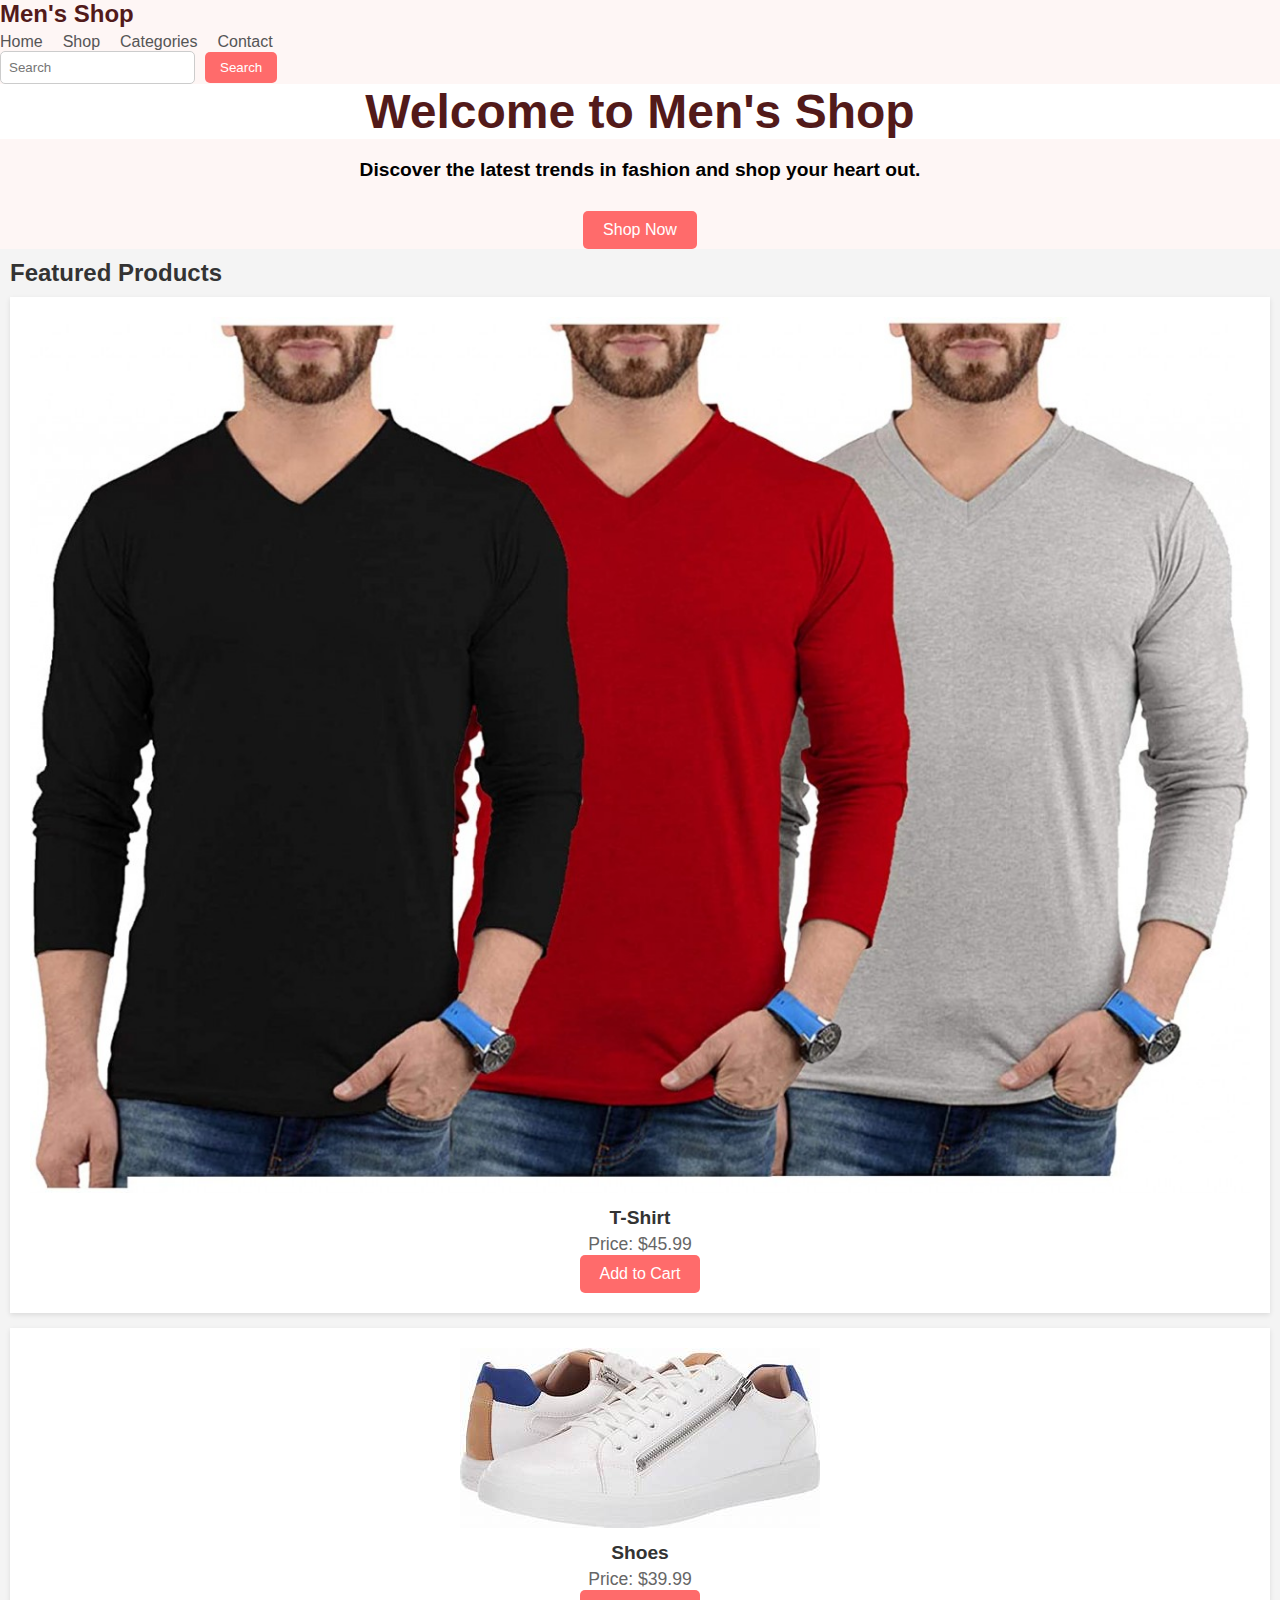
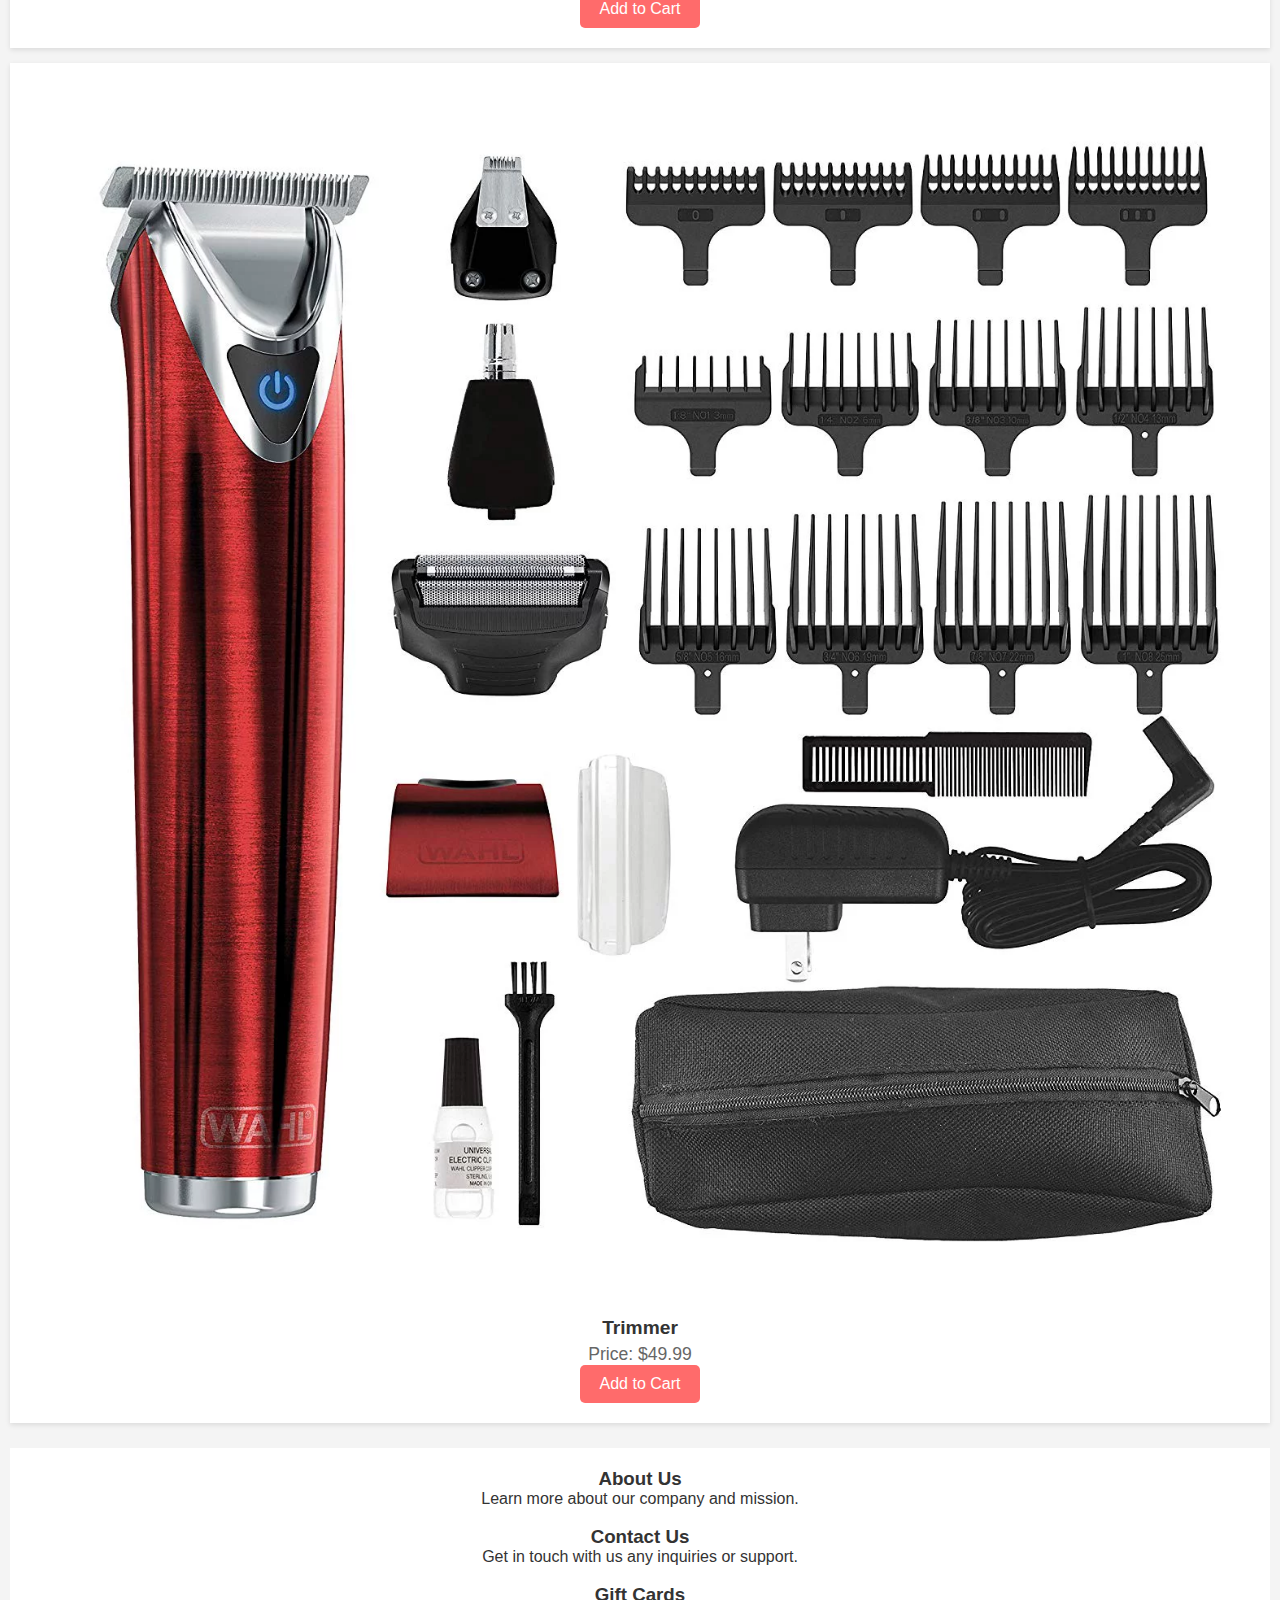
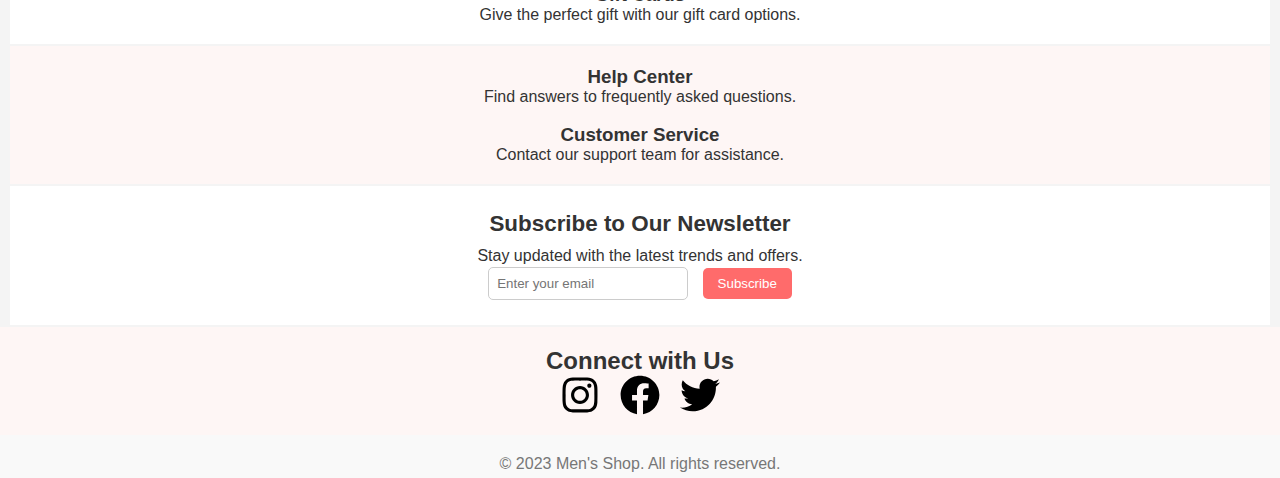
==== commit 799ec2a9: "color changes" ====
--- a/index.html
+++ b/index.html
@@ -1,6 +1,5 @@
 <!DOCTYPE html>
 <html lang="en">
-
 <head>
     <title>Men's Shopping</title>
     <link rel="stylesheet" href="style.css">
@@ -47,51 +46,37 @@
         <h2>Featured Products</h2>
         <div class="product">
             <img src="assets/shirt.jpg" alt="Product 1">
-            <h3>Product 1</h3>
+            <h3>T-Shirt</h3>
             <p>Price: $45.99</p>
             <a href="#" class="btn">Add to Cart</a>
         </div>
         <div class="product">
             <img src="assets/shoes.jpg" alt="Product 2">
-            <h3>Product 2</h3>
+            <h3>Shoes</h3>
             <p>Price: $39.99</p>
             <a href="#" class="btn">Add to Cart</a>
         </div>
         <div class="product">
             <img src="assets/trimmer.webp" alt="Product 3">
-            <h3>Product 3</h3>
+            <h3>Trimmer</h3>
             <p>Price: $49.99</p>
             <a href="#" class="btn">Add to Cart</a>
         </div>
     </section>
-    <section class="company-block">
-        <div class="container">
-            <div class="about-us">
-                <h3>About Us</h3>
-                <p>Learn more about our company and our mission.</p>
-            </div>
-            <div class="contact-us">
-                <h3>Contact Us</h3>
-                <p>Get in touch with us for any inquiries or support.</p>
-            </div>
-            <div class="gift-cards">
-                <h3>Gift Cards</h3>
-                <p>Give the perfect gift with our gift card options.</p>
-            </div>
-        </div>
-    </section>
-    <section class="help-section">
-        <div class="container">
-            <div class="help-info">
-                <h3>Help Center</h3>
-                <p>Find answers to frequently asked questions.</p>
-            </div>
-            <div class="customer-service">
-                <h3>Customer Service</h3>
-                <p>Contact our support team for assistance.</p>
-            </div>
-        </div>
-    </section>
+<div class="company-block">
+            <h3>About Us</h3>
+            <p>Learn more about our company and mission.</p><br>
+            <h3>Contact Us</h3>
+            <p>Get in touch with us any inquiries or support.</p><br>
+            <h3>Gift Cards</h3>
+            <p>Give the perfect gift with our gift card options.</p>
+</div>
+<div class="help-section">
+    <h3>Help Center</h3>
+    <p>Find answers to frequently asked questions.</p><br>
+    <h3>Customer Service</h3>
+    <p>Contact our support team for assistance.</p>
+ </div>
     <section class="newsletter-section">
         <div class="container">
             <div class="newsletter-content">
--- a/style.css
+++ b/style.css
@@ -1,7 +1,8 @@
 
-body, h1, h2, h3, p, ul, li {
+* {
     margin: 0;
     padding: 0;
+    box-sizing: border-box;
 }
 
 body {
@@ -17,50 +18,42 @@
 }
 
 header {
-    background-color: #ffffff;
+    background-color:#fef6f5;
     box-shadow: 0px 2px 5px rgba(0, 0, 0, 0.1);
 }
 
 .logo a {
     font-size: 1.5rem;
-    font-weight: bold;
-    color: #333;
-    text-decoration: none;
-}
-
-.nav-links {
+    font-weight:bolder;
+    color: #521a1a;
+    text-decoration: none;
+    margin-bottom: -15px;
+}
+.nav-links li,a{
     list-style: none;
     display: flex;
-    margin-top: 20px;
+    margin-top:0px;
 	background-color:l#fff;
-}
-
-.nav-links li {
-    margin-right: 20px;
-}
-
-.nav-links a {
+    margin-right: 0px;
     color: #555;
 }
 .hero {
-   
     background-size:cover;
     text-align: center;
     color: #521a1a;
     padding:0;
     margin: 0;
-	background-color:#fff;
+	background-color:#fef6f5;
     width:cover;
 }
 .hero h1 {
     font-size: 3rem;
     margin-bottom: 20px;
-	background-color:#fff;
+	background-color: #ffffff;
      text-decoration: #521a1a;
 }
-
-.hero h2 {S
-    font-size: 1.2rem;
+.hero h2 {
+    font-size:1.2rem;
     margin-bottom: 30px;
 	 color:black;
 }
@@ -73,17 +66,17 @@
     border-radius: 5px;
     transition: background-color 0.3s ease;
 }
-
 .btn:hover {
     background-color: #e34a4a;
 }
-
-/* Featured Products Section Styles */
 .featured-products {
     padding:0;
     margin:0;
 }
-
+.featured-products h2{
+    padding-bottom:10px;
+    font-weight:bolder;
+}
 .product {
     background-color: #ffffff;
     box-shadow: 0px 2px 5px rgba(0, 0, 0, 0.1);
@@ -91,7 +84,6 @@
     text-align: center;
     margin-bottom: 20px;
 }
-
 .product img {
     max-width: 100%;
 }
@@ -100,14 +92,11 @@
     margin-top: 10px;
     font-size: 1.2rem;
 }
-
 .product p {
     font-size: 1.1rem;
     color: #666;
     margin-top: 5px;
 }
-
-/* Footer Styles */
 footer {
     text-align: center;
     padding: 20px;
@@ -119,14 +108,12 @@
     display: flex;
     align-items: center;
 }
-
 .search-box input[type="text"] {
     padding: 8px;
     border: 1px solid #ccc;
     border-radius: 5px;
     margin-right: 10px;
 }
-
 .search-box button[type="submit"] {
     background-color: #ff6b6b;
     color: #fff;
@@ -136,7 +123,6 @@
     cursor: pointer;
     transition: background-color 0.3s ease;
 }
-
 .search-box button[type="submit"]:hover {
     background-color: #e34a4a;
 }
@@ -153,39 +139,32 @@
     min-width: 200px;
     z-index: 1;
 }
-
 .dropdown:hover .dropdown-content {
     display: block;
 }
-
 .dropdown-content li {
     padding: 10px;
 }
-
 .dropdown-content li a {
     display: block;
     color: #333;
     text-decoration: none;
     transition: background-color 0.3s ease;
 }
-
 .dropdown-content li a:hover {
     background-color: #f4f4f4;
 }
-
 .featured-products {
-    padding: 40px 0;
-}
-
+    padding:10px 10px 30px 10px;
+}
 .product {
     background-color: #ffffff;
     box-shadow: 0px 2px 5px rgba(0, 0, 0, 0.1);
     padding: 20px;
     text-align: center;
-    margin-bottom: 20px;
+    margin-bottom: 15px;
     transition: transform 0.2s ease, box-shadow 0.2s ease;
 }
-
 .product:hover {
     transform: scale(1.05);
     box-shadow: 0px 4px 8px rgba(0, 0, 0, 0.2);
@@ -195,11 +174,9 @@
     display: flex;
     margin-top: 20px;
 }
-
 .nav-links li {
     margin-right: 20px;
 }
-
 .nav-links a {
     color: #555;
     text-decoration: none;
@@ -208,94 +185,41 @@
 .nav-links a:hover {
     color: #ff6b6b; 
 }
-
 .auth-links a:hover {
     color: #ff6b6b;
 }
-.company-block {
-    background-color: #f9f9f9;
-    padding: 0px;
-    display: flex;
-    justify-content: space-between; 
-    flex-wrap: wrap; 
-}
-
-.about-us,
-.contact-us,
-.gift-cards {
-    flex-basis: calc(33.33% - 20px); 
-    text-align: center;
-    padding: 20px;
-    background-color: #fff; 
-    box-shadow: 0px 2px 5px rgba(0, 0, 0, 0.1);
-    margin-bottom: 20px; 
-}
-
-.about-us h3,
-.contact-us h3,
-.gift-cards h3 {
-    margin-bottom: 10px;
-    font-size: 1.2rem;
-    color: #333;
-}
-
-.about-us p,
-.contact-us p,
-.gift-cards p {
-    color: #777;
-
-}
-
-.help-section {
-    background-color: #f4f4f4;
+.company-block{
+    background-color: #ffffff;
+    padding: 20px;
+    text-align: center;
+    margin: -20px 10px -8px 10px;
+}
+.help-section{
+    background-color:#fef6f5;
+    padding: 20px;
+    margin-top: 10px;
+    margin-left:10px;
+    margin-right: 10px;
+    text-align: center;
+}
+.newsletter-section {
+    background-color: #ffffff;
     padding:0px;
-    display: flex;
-    justify-content: space-between; 
-    flex-wrap: wrap; 
-}
-
-.help-info,
-.customer-service {
-    flex-basis: calc(33.33% - 20px); 
-    text-align: center;
-    padding: 20px;
-    background-color: #fff; 
-    box-shadow: 0px 2px 5px rgba(0, 0, 0, 0.1);
-    margin-bottom: 20px; 
-}
-
-.help-info h3,
-.customer-service h3 {
-    margin-bottom: 10px;
-    font-size: 1.2rem;
-    color: #333;
-}
-
-.help-info p,
-.customer-service p {
-    color: #777;
-}
-.newsletter-section {
-    background-color: #ffffff;
-    padding: 20px;
-}
-
+    margin: 2px 10px 2px 10px; 
+}
 .newsletter-content {
     text-align: center;
-    padding: 10px;
-}
-
+    padding: 5px;
+}
 .newsletter-content h3 {
     margin-bottom: 10px;
-    font-size: 1.2rem;
-    color: #333;
-}
-
+    font-size: 1.4rem;
+    color: #333;
+}
 .newsletter-content p {
-    color: #777;
-    margin-bottom:0px;
-}
-
+    color: #333;
+    margin-bottom:2px;
+}
 .newsletter-form input[type="email"] {
     padding: 8px;
     border: 1px solid #ccc;
@@ -303,7 +227,6 @@
     width: 200px;
     margin-right: 10px;
 }
-
 .newsletter-form button[type="submit"] {
     background-color: #ff6b6b;
     color: #fff;
@@ -313,16 +236,14 @@
     cursor: pointer;
     transition: background-color 0.3s ease;
 }
-
 .newsletter-form button[type="submit"]:hover {
     background-color: #e34a4a;
 }
 .social-media-section {
-    background-color: #f4f4f4;
+    background-color:#fef6f5;
     padding: 0;
     text-align: center;
 }
-
 .social-media-section h3 {
     font-size: 1.5rem;
     color: #333;
@@ -332,17 +253,19 @@
     display: flex;
     justify-content: center;
 }
-
 .social-icon {
     margin: 0 10px; 
 }
-
 .social-icon img {
     width: 40px; 
     height: 40px; 
     transition: transform 0.2s ease;
 }
-
 .social-icon:hover img {
     transform: scale(1.2); 
 }
+footer{
+    background-color:blanchedalmond
+    padding-top: 5px;
+    padding-bottom: 5px;
+}
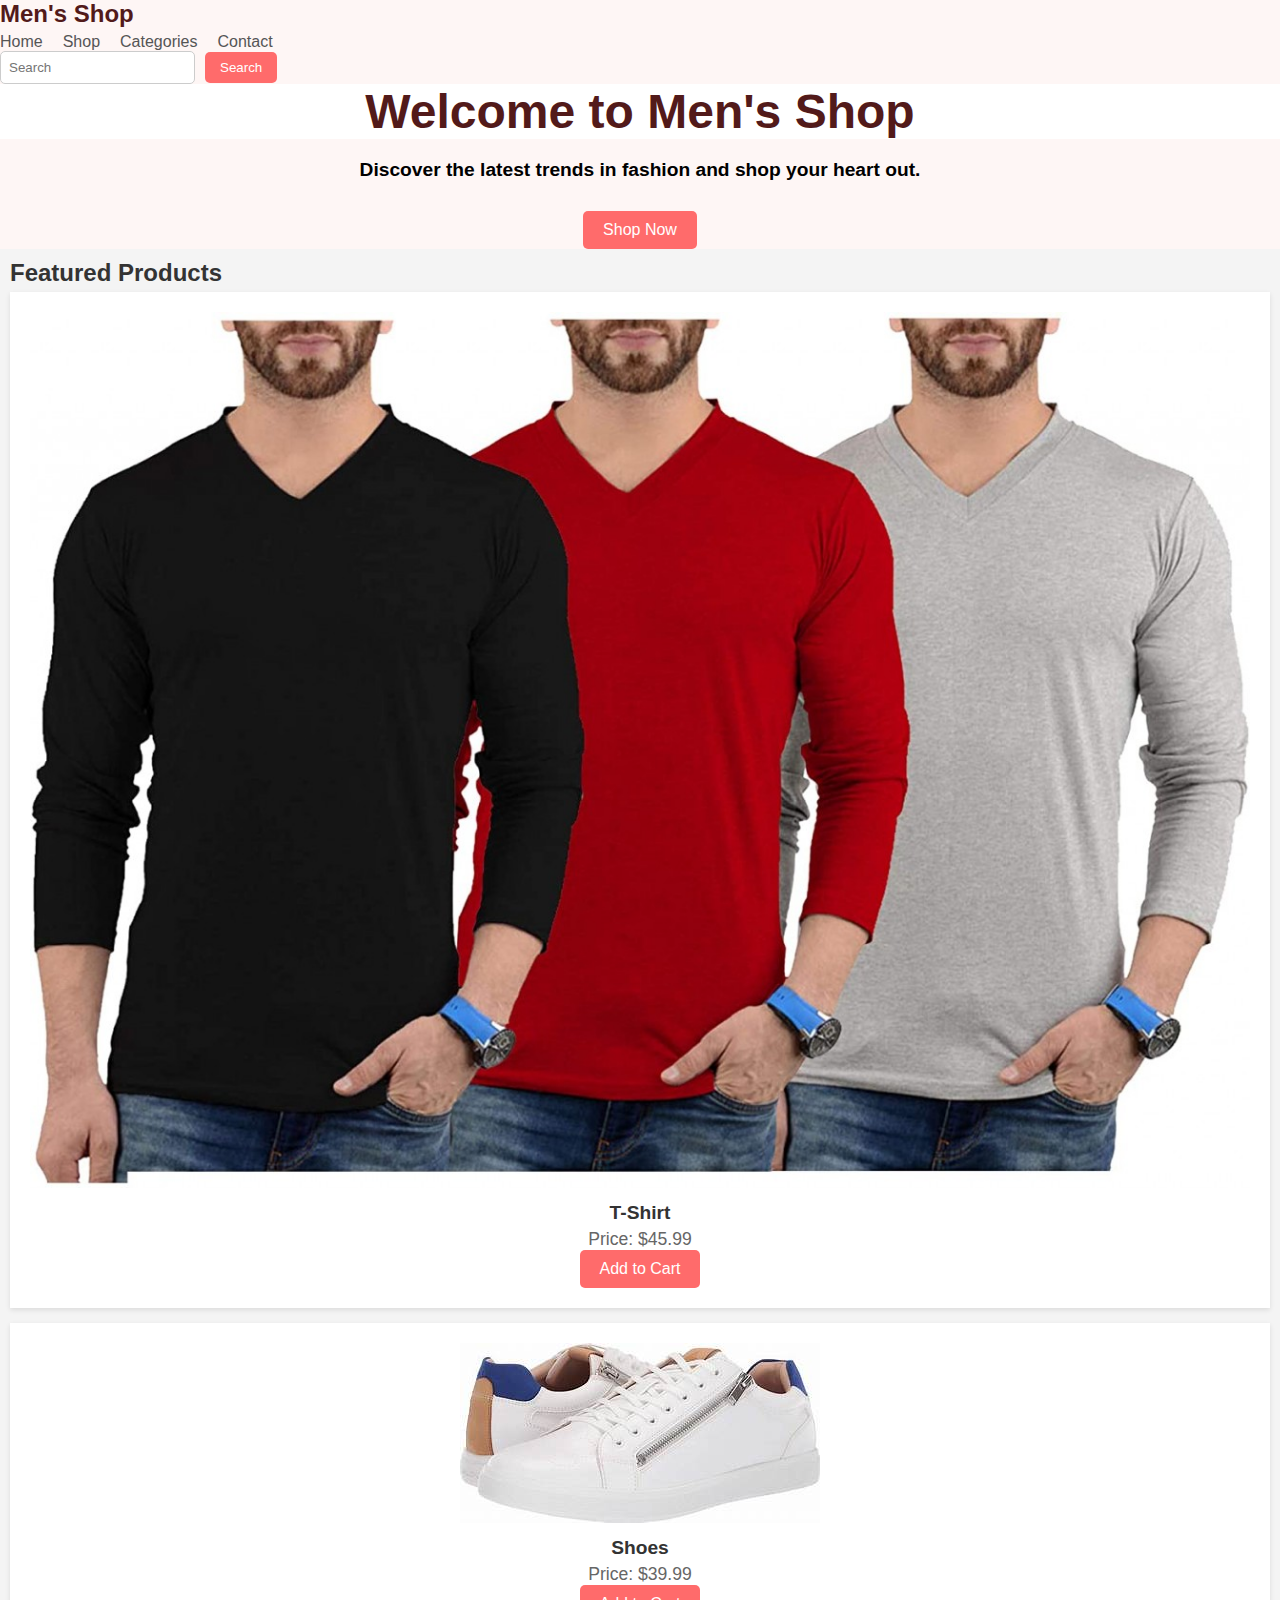
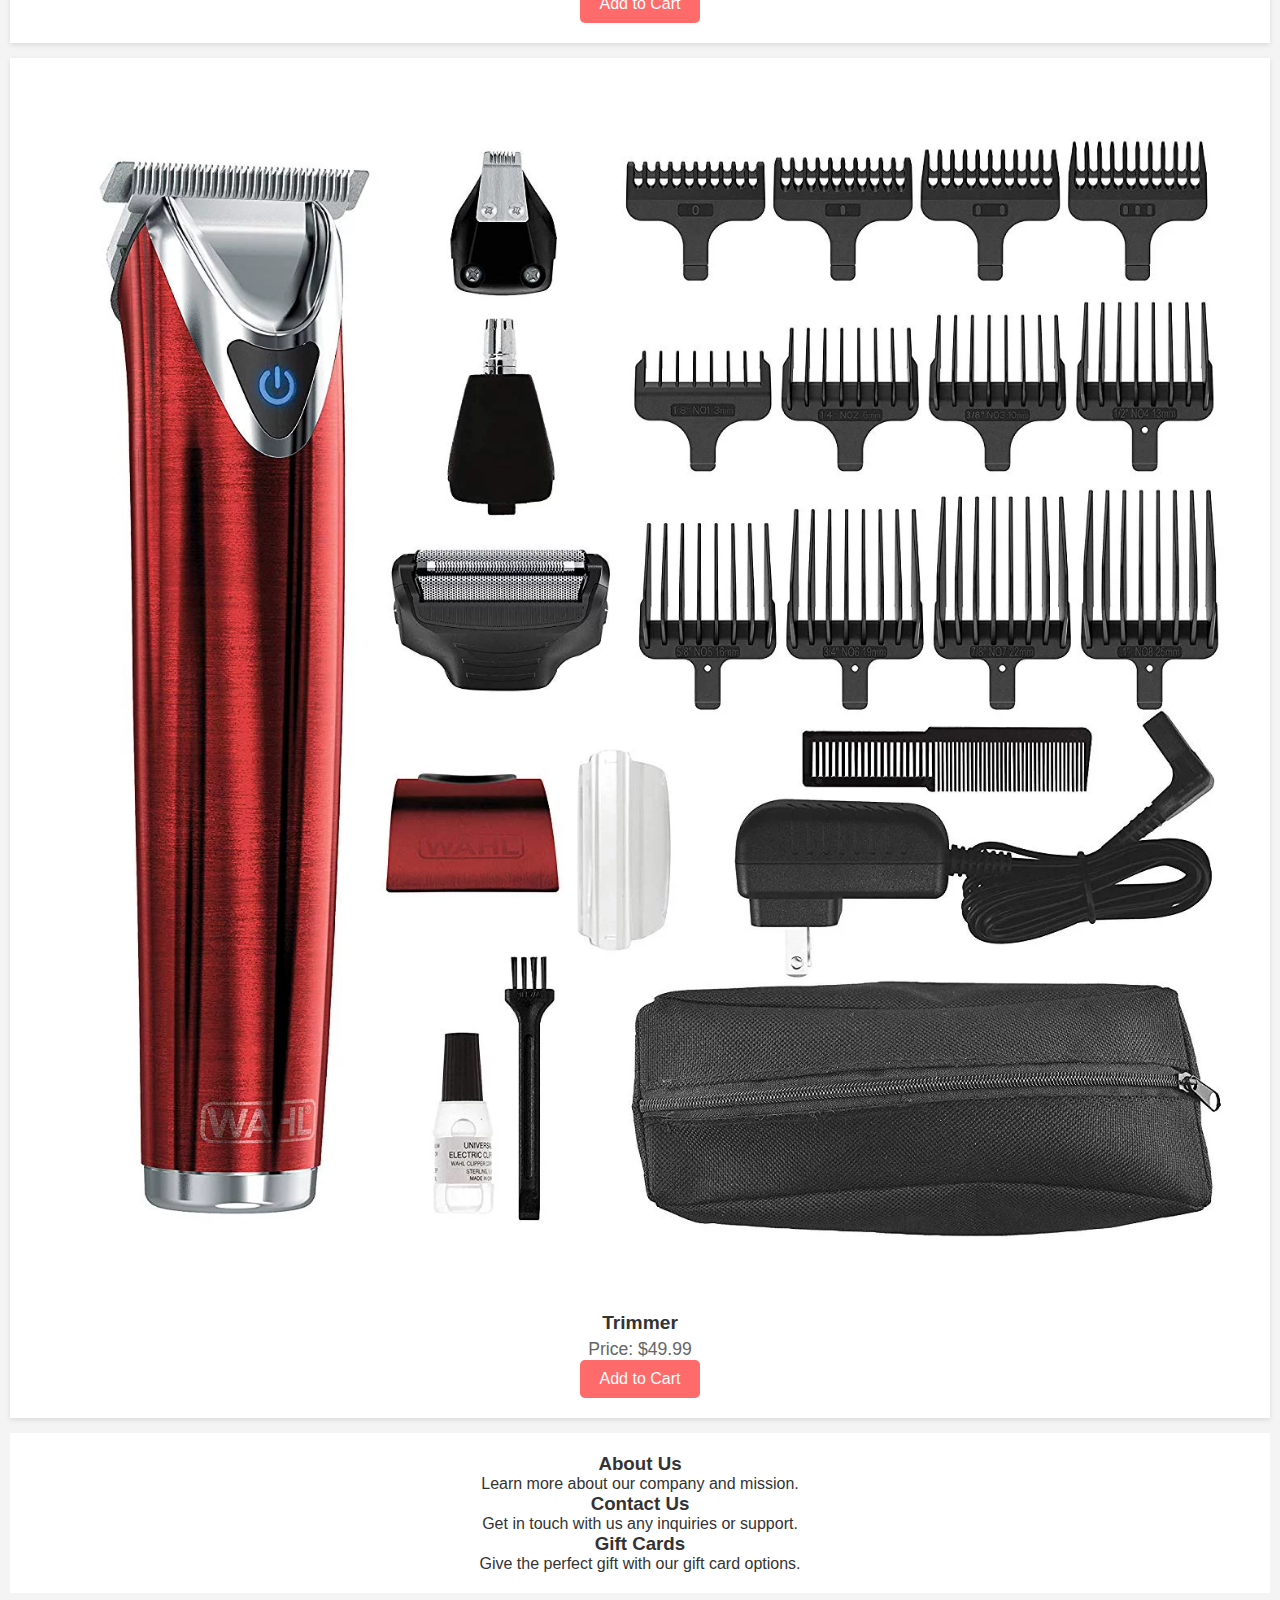
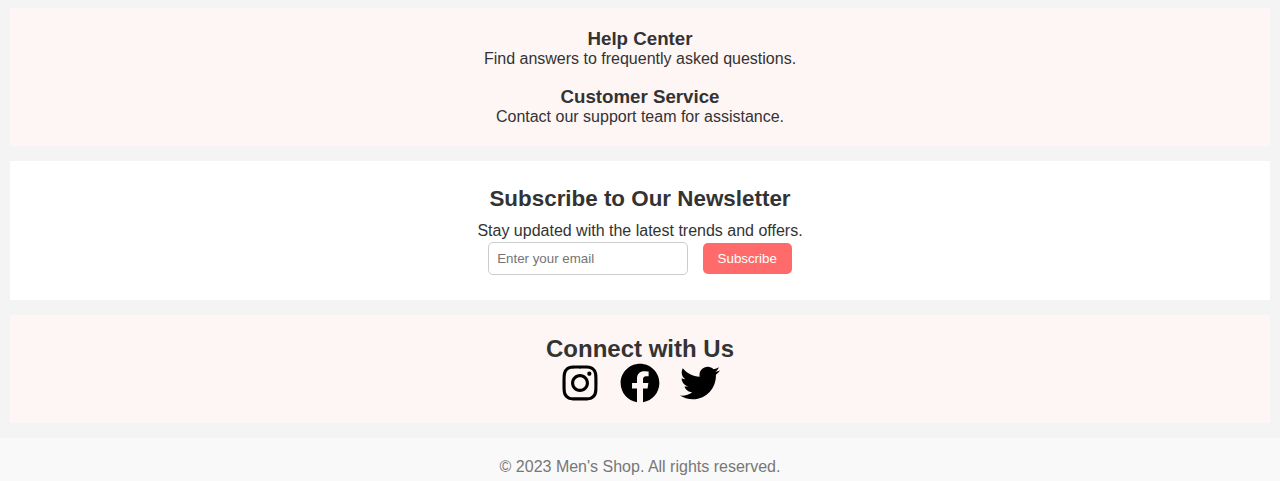
==== commit 8f8268de: "Update index.html" ====
--- a/index.html
+++ b/index.html
@@ -65,9 +65,9 @@
     </section>
 <div class="company-block">
             <h3>About Us</h3>
-            <p>Learn more about our company and mission.</p><br>
+            <p>Learn more about our company and mission.</p>
             <h3>Contact Us</h3>
-            <p>Get in touch with us any inquiries or support.</p><br>
+            <p>Get in touch with us any inquiries or support.</p>
             <h3>Gift Cards</h3>
             <p>Give the perfect gift with our gift card options.</p>
 </div>
--- a/style.css
+++ b/style.css
@@ -74,8 +74,8 @@
     margin:0;
 }
 .featured-products h2{
-    padding-bottom:10px;
-    font-weight:bolder;
+    padding-bottom:5px;
+    font-weight:bold;
 }
 .product {
     background-color: #ffffff;
@@ -165,10 +165,10 @@
     margin-bottom: 15px;
     transition: transform 0.2s ease, box-shadow 0.2s ease;
 }
-.product:hover {
+/*.product:hover {
     transform: scale(1.05);
     box-shadow: 0px 4px 8px rgba(0, 0, 0, 0.2);
-}
+}*/
 .nav-links {
     list-style: none;
     display: flex;
@@ -192,20 +192,21 @@
     background-color: #ffffff;
     padding: 20px;
     text-align: center;
-    margin: -20px 10px -8px 10px;
+    margin: -30px 10px 15px 10px;
 }
 .help-section{
     background-color:#fef6f5;
     padding: 20px;
-    margin-top: 10px;
+    margin-top:5px;
     margin-left:10px;
     margin-right: 10px;
+    margin-bottom: 15px;
     text-align: center;
 }
 .newsletter-section {
     background-color: #ffffff;
     padding:0px;
-    margin: 2px 10px 2px 10px; 
+    margin: 5px 10px 15px 10px; 
 }
 .newsletter-content {
     text-align: center;
@@ -243,6 +244,7 @@
     background-color:#fef6f5;
     padding: 0;
     text-align: center;
+    margin: 5px 10px 15px 10px; 
 }
 .social-media-section h3 {
     font-size: 1.5rem;
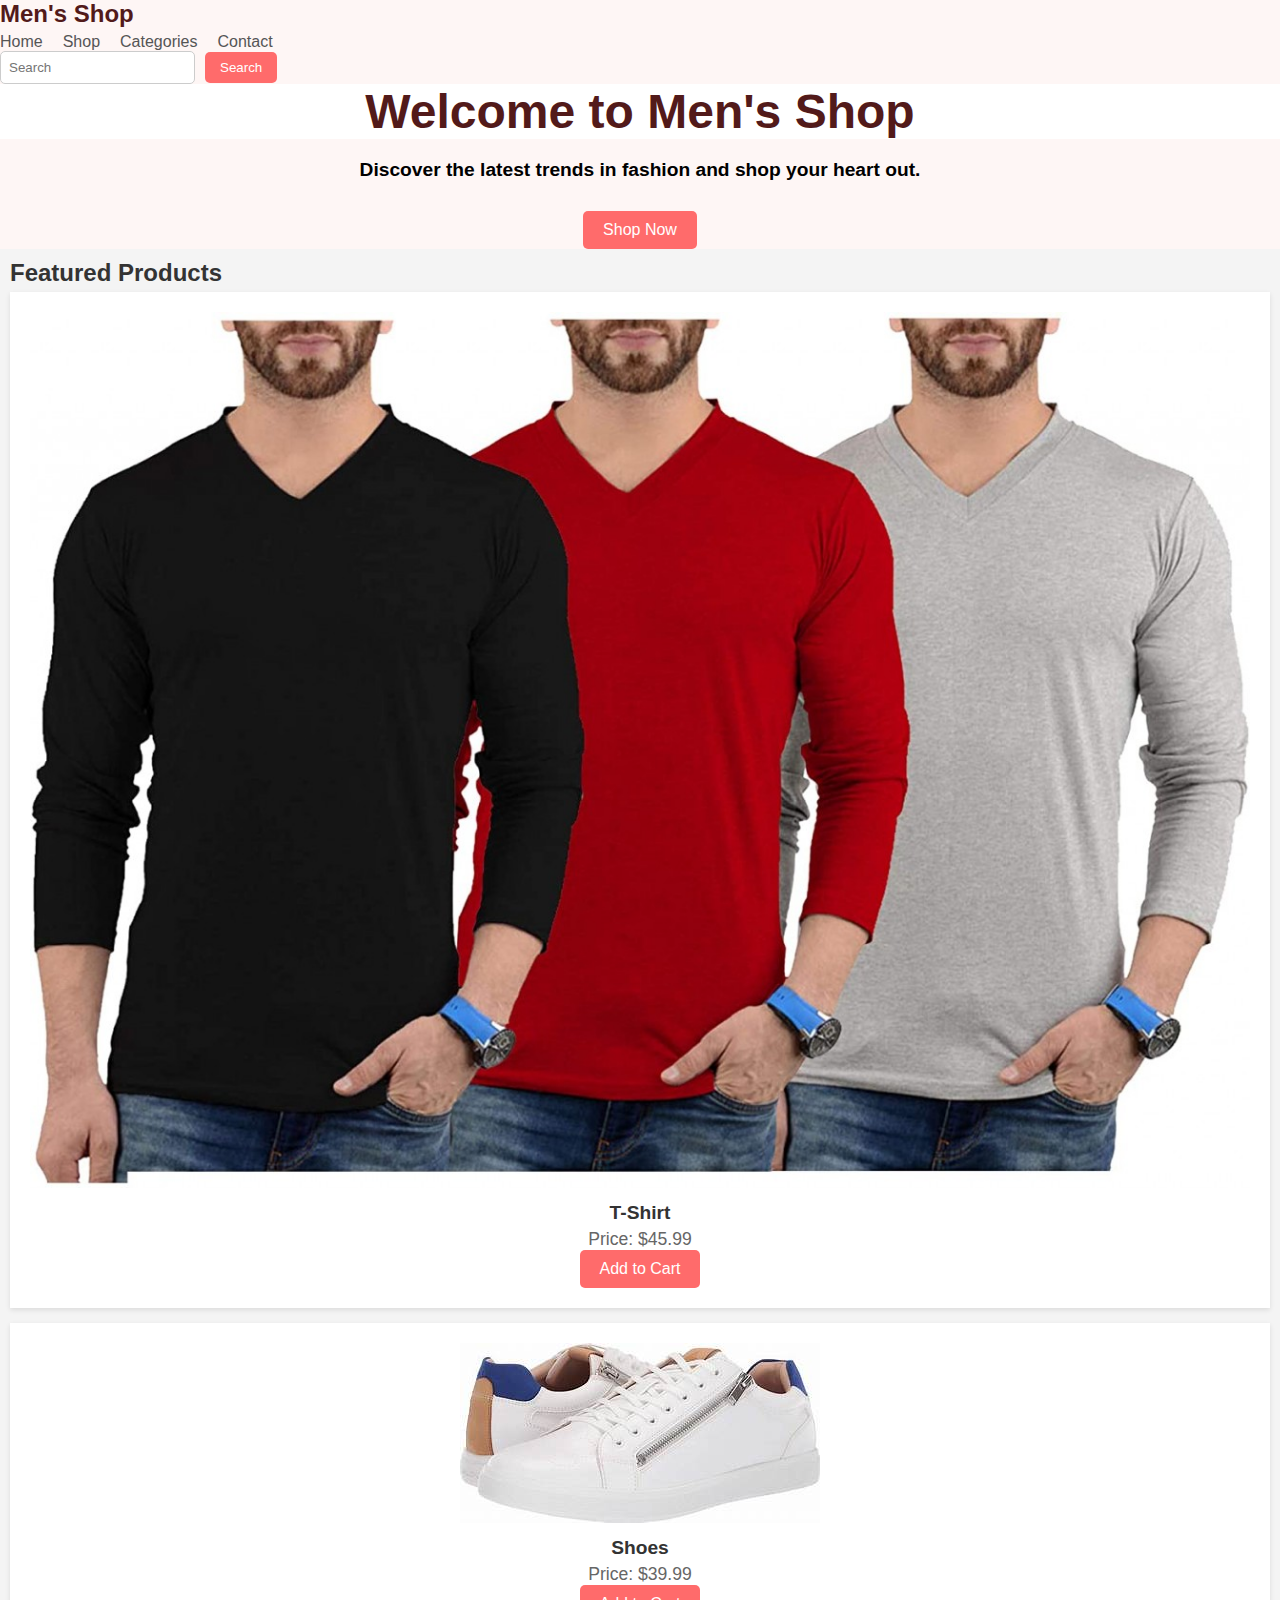
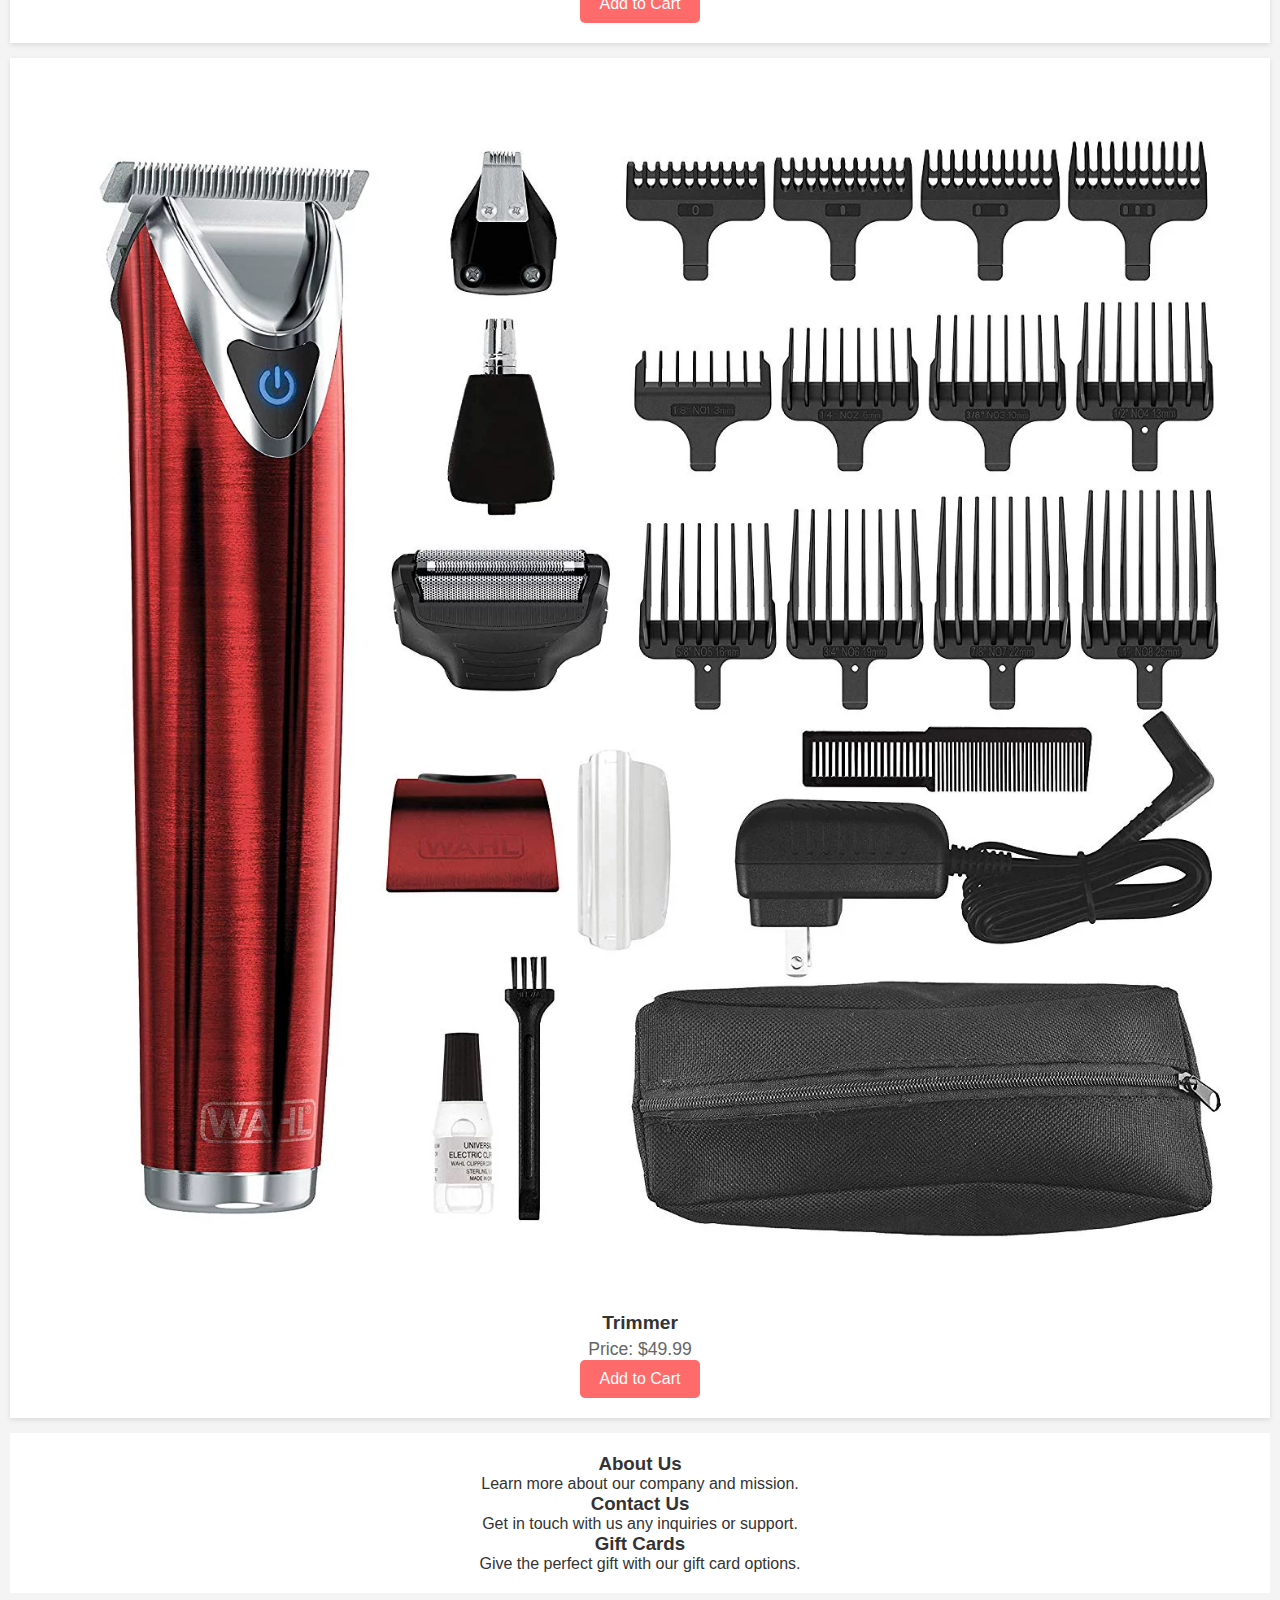
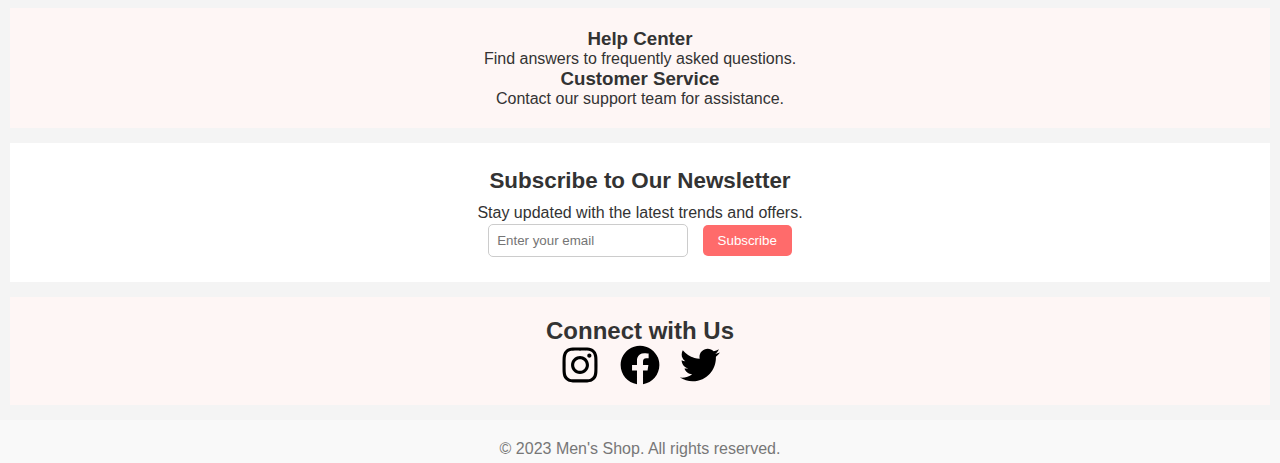
==== commit 4cafff88: "Update index.html" ====
--- a/index.html
+++ b/index.html
@@ -73,7 +73,7 @@
 </div>
 <div class="help-section">
     <h3>Help Center</h3>
-    <p>Find answers to frequently asked questions.</p><br>
+    <p>Find answers to frequently asked questions.</p>
     <h3>Customer Service</h3>
     <p>Contact our support team for assistance.</p>
  </div>
